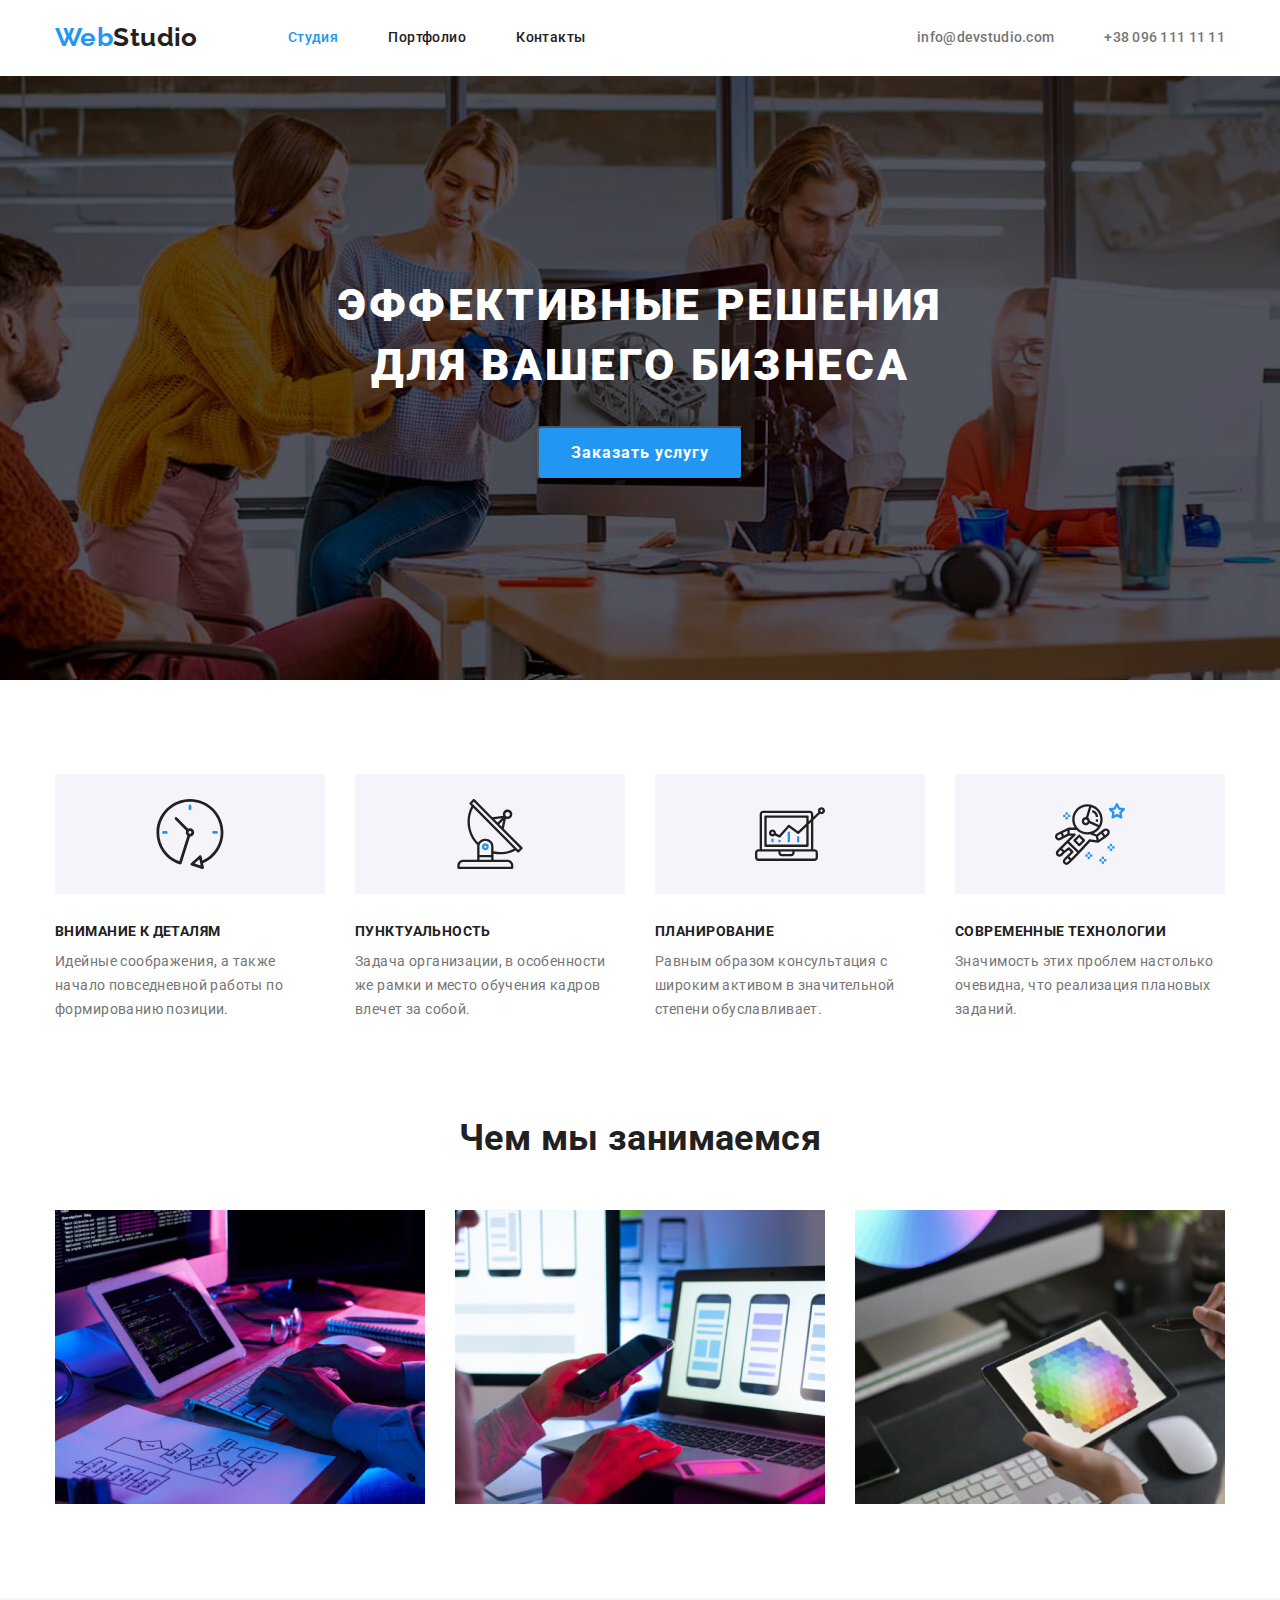
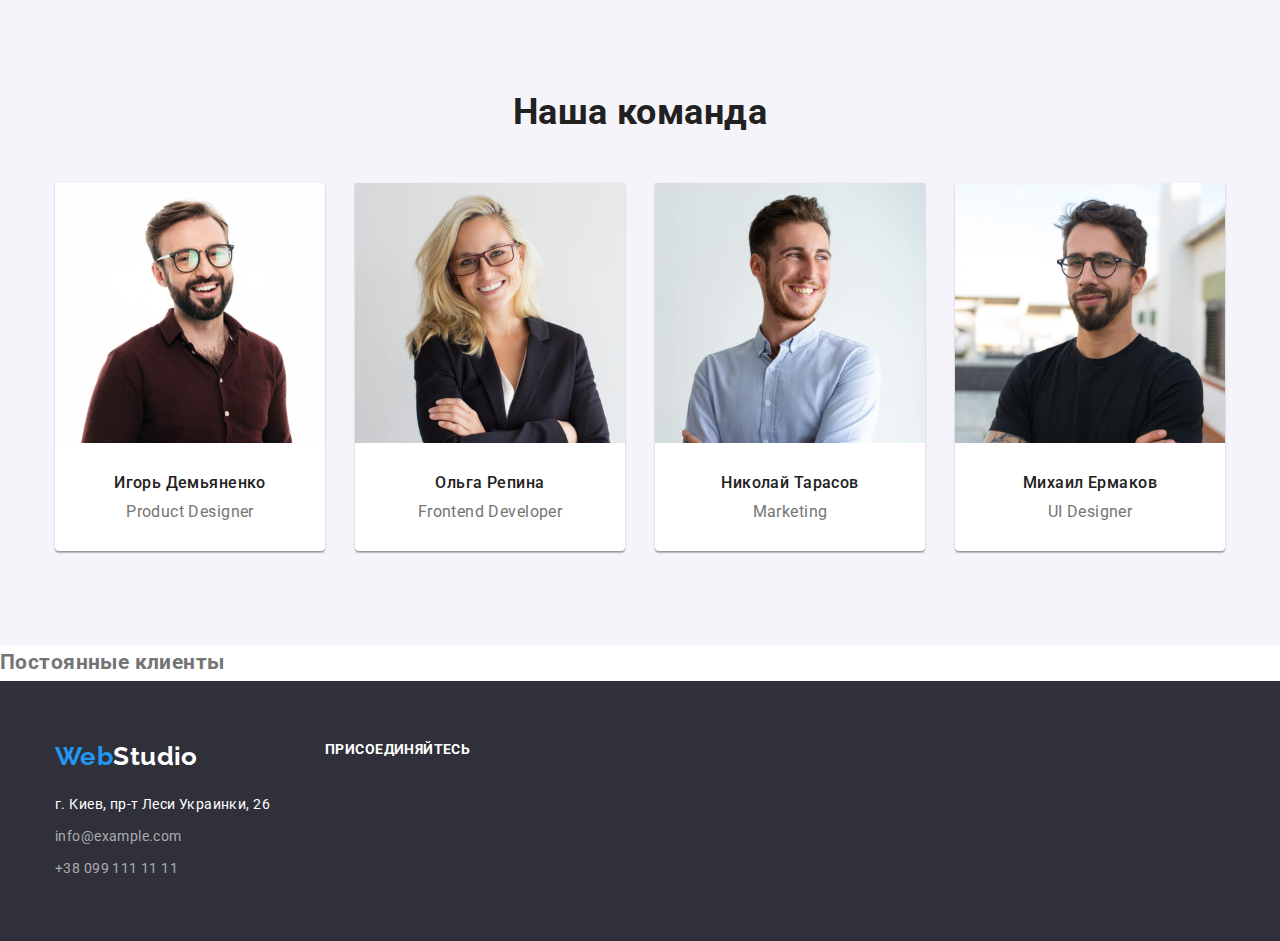
==== index.html @ 46b67f1a "добавил футер, постоянные клиенты" ====
<!DOCTYPE html>
<html lang="ru">
  <head>
    <meta charset="UTF-8" />
    <meta name="viewport" content="width=device-width, initial-scale=1.0" />
    <title>Document</title>
    <link rel="preconnect" href="https://fonts.gstatic.com" />
    <link
      href="https://fonts.googleapis.com/css2?family=Raleway:wght@700&family=Roboto:wght@400;500;700;900&display=swap"
      rel="stylesheet"
    />
    <link
      rel="stylesheet"
      href="https://cdnjs.cloudflare.com/ajax/libs/modern-normalize/1.0.0/modern-normalize.min.css"
    />
    <link rel="stylesheet" href="./CSS/style.css" />
  </head>
  <body>
    <!--Шапка-->
    <header class="page-header">
      <div class="header-container">
        <nav class="nav-header">
          <a href="/" class="logo">Web<span class="logo-color">Studio</span></a>

          <ul class="site-nav">
            <li class="nav-item"><a href="./index.html" class="link current">Студия</a></li>
            <li class="nav-item"><a href="./portfolio.html" class="link">Портфолио</a></li>
            <li class="nav-item"><a href="" class="link">Контакты</a></li>
          </ul>
        </nav>

        <ul class="second-nav">
          <li class="nav-item"><a href="" class="link">info@devstudio.com</a></li>
          <li class="nav-item"><a href="" class="link">+38 096 111 11 11</a></li>
        </ul>
      </div>
    </header>

    <main>
      <!--Герой-->
      <section class="hero-page">
        <div class="container">
          <h1 class="hero-title">
            Эффективные решения<br />
            для вашего бизнеса
          </h1>
          <button type="button" class="hero-btn">Заказать услугу</button>
        </div>
      </section>

      <!--Особенности-->
      <section class="section section-features">
        <div class="container">
          <h2 class="section-title" hidden>Особености</h2>
          <ul class="features-list">
            <li class="features-item bgf-img1">
              <h3 class="section-title features">Внимание к деталям</h3>
              <p class="features-text">
                Идейные соображения, а также начало повседневной работы по формированию позиции.
              </p>
            </li>

            <li class="features-item bgf-img2">
              <h3 class="section-title features">Пунктуальность</h3>
              <p class="features-text">
                Задача организации, в особенности же рамки и место обучения кадров влечет за собой.
              </p>
            </li>

            <li class="features-item bgf-img3">
              <h3 class="section-title features">Планирование</h3>
              <p class="features-text">
                Равным образом консультация с широким активом в значительной степени обуславливает.
              </p>
            </li>

            <li class="features-item bgf-img4">
              <h3 class="section-title features">Современные технологии</h3>
              <p class="features-text">Значимость этих проблем настолько очевидна, что реализация плановых заданий.</p>
            </li>
          </ul>
        </div>
      </section>

      <!--Чем занимаемся-->
      <section class="section section-work">
        <div class="container">
          <h2 class="section-title name-page">Чем мы занимаемся</h2>
          <ul class="work-title">
            <li class="work-item"><img src="./images/Dex.jpg" alt="Декстопные приложения" width="370" /></li>
            <li class="work-item"><img src="./images/phone.jpg" alt="Мобильные Приложения" width="370" /></li>
            <li class="work-item"><img src="./images/dis.jpg" alt="Дизайнерские решения" width="370" /></li>
          </ul>
        </div>
      </section>

      <!--Команда-->
      <section class="section-comand">
        <div class="container">
          <h2 class="section-title name-page">Наша команда</h2>
          <ul class="team-list">
            <li class="team-item">
              <div class="team-img-container">
                <img src="./images/igor.jpg" alt="Игорь Демьяненко" width="270" />
              </div>
              <div class="team-text-container">
                <h3 class="section-title name">Игорь Демьяненко</h3>
                <p class="comand-text">Product Designer</p>
              </div>
            </li>

            <li class="team-item">
              <div class="team-img-container">
                <img src="./images/olga.jpg" alt="Ольга Репина" width="270" />
              </div>
              <div class="team-text-container">
                <h3 class="section-title name">Ольга Репина</h3>
                <p class="comand-text">Frontend Developer</p>
              </div>
            </li>

            <li class="team-item">
              <div class="team-img-container">
                <img src="./images/nikolya.jpg" alt="Николай Тарасов" width="270" />
              </div>
              <div class="team-text-container">
                <h3 class="section-title name">Николай Тарасов</h3>
                <p class="comand-text">Marketing</p>
              </div>
            </li>

            <li class="team-item">
              <div class="team-img-container">
                <img src="./images/mihail.jpg" alt="Михаил Ермаков" width="270" />
              </div>
              <div class="team-text-container">
                <h3 class="section-title name">Михаил Ермаков</h3>
                <p class="comand-text">UI Designer</p>
              </div>
            </li>
          </ul>
        </div>
      </section>

      <!-- Наши Клиенты -->
      <section class="section">
        <div>
          <h2>Постоянные клиенты</h2>
          <ul>
            <li>
              <a href=""></a>
            </li>
            <li>
              <a href=""></a>
            </li>
            <li>
              <a href=""></a>
            </li>
            <li>
              <a href=""></a>
            </li>
            <li>
              <a href=""></a>
            </li>
            <li>
              <a href=""></a>
            </li>
          </ul>
        </div>
      </section>
    </main>

    <!--Подвал-->
    <footer class="footer-page">
      <div class="container">
        <div class="footer-address-container">
          <a href="/" class="logo">Web<span class="logo-color footer">Studio</span></a>

          <address class="footer-content">
            <ul class="footer-list">
              <li class="footer-list-item">
                <a href="https://goo.gl/maps/4PFyWTzTnwLAxrPg8 " rel="“noopener" class="link"
                  >г. Киев, пр-т Леси Украинки, 26</a
                >
              </li>
              <li class="footer-list-item">
                <a href="mailto:info@example.com" class="link rgba">info@example.com</a>
              </li>

              <li class="footer-list-item">
                <a href="tel:+380991111111" class="link rgba">+38 099 111 11 11</a>
              </li>
            </ul>
          </address>
        </div>

        <div class="soshial-link-container">
          <h2 class="section-title soshial-link-title">присоединяйтесь</h2>
          <ul class="soshial-link-list">
            <li class="soshial-link-item">
              <a href="" class="soshial-link"></a>
            </li>
            <li class="soshial-link-item">
              <a href="" class="soshial-link"></a>
            </li>
            <li class="soshial-link-item">
              <a href="" class="soshial-link"></a>
            </li>
            <li class="soshial-link-item">
              <a href="" class="soshial-link"></a>
            </li>
          </ul>
        </div>
      </div>
    </footer>
  </body>
</html>
---- CSS/style.css ----
:root {
  --text-color: #757575;
  --text-black-color: #212121;
  --text-wite-color: #ffffff;
  --text-accent: #2196f3;
  --text-background-color: #e5e5e5;
  --background-second-color: #f5f4fa;
  --footer-bg-color: #2f303a;
  --border-: 1px solid #eeeeee;
}

img {
  display: block;
  max-width: 100%;
  height: auto;
}

* {
  margin: 0;
  padding: 0;
}

body {
  background: var(--text-wite-color);
  color: var(--text-color);

  font-family: Roboto, sans-serif;
  letter-spacing: 0.03em;
  font-size: 14px;
  line-height: 1.71;
}

h1,
h2,
h3,
h4 {
  font-family: Roboto, sans-serif;
}

ul {
  list-style: none;
  margin: 0px;
  padding: 0px;
}

/* =================Header================= */

.page-header {
  display: flex;
  justify-content: center;
  align-items: center;

  background-color: var(--text-wite-color);
}

/* =================END Header================= */

/* ===================logo================ */

.logo {
  color: var(--text-accent);
  font-family: Raleway;
  font-weight: 700;
  font-size: 26px;
  line-height: 1.2;
  text-decoration: none;
}

.logo-color {
  color: var(--text-black-color);
}

/* ===================END logo================ */

.header-container {
  display: flex;
  align-items: center;
  padding-right: 15px;
  padding-left: 15px;
}

.header-container {
  display: flex;
  align-items: center;
  justify-content: space-between;
  width: 1200px;
}

/* =====================NAVIGATION=============== */

.nav-header {
  display: flex;
  justify-content: space-between;
  align-items: center;
  margin-right: auto;
}

.site-nav {
  display: flex;
  margin-left: 90px;
}

.site-nav .link:focus,
.site-nav .link:hover {
  color: var(--text-accent);
}

.site-nav .nav-item:not(:last-child) {
  margin-right: 50px;
}

.site-nav .link {
  display: block;
  padding-top: 30px;
  padding-bottom: 30px;

  color: var(--text-black-color);
  font-weight: 500;
  font-size: 14px;
  line-height: 1.14;
  text-decoration: none;
}
.site-nav .link.current {
  color: var(--text-accent);
}

/* =====================END NAVIGATION=============== */

/* =====================Second NAVIGATION=============== */

.second-nav {
  display: flex;
}

.second-nav .nav-item:not(:last-child) {
  margin-right: 50px;
}

.second-nav .link {
  color: var(--text-color);

  font-weight: 500;
  font-size: 14px;
  line-height: 1.4;
  letter-spacing: 0.02em;
  text-decoration: none;
}

.second-nav .link:focus,
.second-nav .link:hover {
  color: var(--text-accent);
}

/* =====================END Second NAVIGATION=============== */

/* =================END Header================= */

/* =================HERO================  */

.hero-page .hero-title {
  color: var(--text-wite-color);
  font-weight: 900;
  font-size: 44px;
  line-height: 1.36;
  text-align: center;
  letter-spacing: 0.06em;
  text-transform: uppercase;
}

.hero-page .hero-btn {
  color: var(--text-wite-color);
  font-weight: 700;
  font-size: 16px;
  line-height: 1.87;
  display: flex;
  align-items: center;
  text-align: center;
  letter-spacing: 0.06em;
  background-color: var(--text-accent);
}

.hero-page .hero-btn:focus,
.hero-page .hero-btn:hover {
  color: var(--text-black-color);
  background-color: var(--background-second-color);
}

.hero-page {
  background-color: #c4c4c4;
  margin: 0 auto;
  padding-top: 200px;
  padding-bottom: 200px;
  text-align: center;
  max-width: 1600px;

  background-image: linear-gradient(rgba(0, 0, 0, 0.4), rgba(0, 0, 0, 0.4)), url(../images/hero/hero.jpg);
  background-position: center;
  background-repeat: no-repeat;
  background-size: cover;
}

.hero-page .hero-btn {
  color: var(--text-wite-color);
  background-color: var(--text-accent);
  font-weight: 700;
  font-size: 16px;
  line-height: 1.9;
  align-items: center;
  text-align: center;
  letter-spacing: 0.06em;
}

.hero-btn {
  text-align: center;
  margin-left: auto;
  margin-right: auto;
  margin-top: 30px;
  padding: 10px 0;
  padding-left: 32px;
  padding-right: 32px;
  border-radius: 4px;
  box-shadow: 0px 4px 4px rgba(0, 0, 0, 0.15);
}

/* =================END HERO================  */

.section .section-title,
.section-comand .section-title {
  color: var(--text-black-color);
  font-weight: 700;
  font-size: 36px;
  line-height: 1.16;
}

.section .filter {
  background-color: var(--background-second-color);
  font-family: inherit;
}

.section .filter:focus,
.section .filter:hover {
  color: var(--text-accent);
}

.section .filter-text {
  color: var(--text-color);
}

.section .section-title.name-page {
  font-weight: 700;
  font-size: 36px;
  line-height: 1.16;
  text-align: center;
}

.section .section-title.features {
  font-weight: 700;
  font-size: 14px;
  line-height: 1.14;
  text-transform: uppercase;
}

/* =====================FEARURES================ */

.features-item {
  margin-left: 30px;
}

.section-features {
  padding-top: 94px;
  padding-bottom: 48px;
}

.features-list {
  display: flex;
  flex-wrap: wrap;
  margin-left: -30px;
}

.features-item {
  flex-basis: calc((100% - 30px * 4) / 4);
}

.features-text {
  margin-top: 10px;
}

.features-item:before {
  content: '';
  display: block;
  margin-bottom: 30px;
  background-repeat: no-repeat;
  background-position: center;
  background-color: var(--background-second-color);
  width: 270px;
  height: 120px;
}

.bgf-img1::before {
  background-image: url(../images/features/bg1.svg);
}

.bgf-img2::before {
  background-image: url(../images/features/bg2.svg);
}

.bgf-img3::before {
  background-image: url(../images/features/bg3.svg);
}

.bgf-img4::before {
  background-image: url(../images/features/bg4.svg);
}

/* =====================FEARURES================ */

/* ================ЧЕМ ЗАНИМАЕМСЯ============== */

.section-work .section-title.name-page {
  margin-bottom: 50px;
}

.section-work {
  padding-top: 48px;
  padding-bottom: 94px;
}

.work-title {
  display: flex;
  flex-wrap: wrap;
  margin-left: -30px;
  justify-content: center;
  align-items: center;
}

.work-title > .work-item {
  flex-basis: calc((100% - 30px * 3) / 3);
  margin-left: 30px;
}

/* ================ КОНЕЦ ЧЕМ ЗАНИМАЕМСЯ============== */

/* ======================TEAM=================== */

.section-comand .section-title.name-page {
  font-weight: 700;
  font-size: 36px;
  line-height: 1.16;
  text-align: center;
  margin-bottom: 50px;
}

.section-comand {
  background-color: var(--background-second-color);
  padding-top: 94px;
  padding-bottom: 94px;
}

.team-list {
  display: flex;
  flex-wrap: wrap;
  margin-left: -30px;
  border-radius: 0px 0px 4px 4px;
}

.team-list > .team-item {
  flex-basis: calc((100% - 30px * 4) / 4);
}

.team-item {
  border-radius: 0px 0px 4px 4px;
  background-color: var(--text-wite-color);
  margin-left: 30px;
  box-shadow: 0px 1px 3px rgba(0, 0, 0, 0.12), 0px 1px 1px rgba(0, 0, 0, 0.14), 0px 2px 1px rgba(0, 0, 0, 0.2);
}

.section-comand .section-title.name {
  font-weight: 500;
  font-size: 16px;
  line-height: 1.19;
  text-align: center;
}

.section-comand .comand-text {
  font-weight: 400;
  font-size: 16px;
  line-height: 1.19;
  text-align: center;
  margin-top: 10px;
}

.team-text-container {
  padding: 30px;
}

/* ======================END TEAM=================== */

/* ===================FOOTER========================== */

.footer-page {
  background-color: var(--footer-bg-color);
  text-decoration: none;
  display: flex;
  justify-content: center;
  align-items: center;
}

.footer-page > .container {
  display: flex;
}

.footer-page .link {
  color: var(--text-wite-color);
  text-decoration: none;
}

.footer-page .link.rgba {
  color: rgba(255, 255, 255, 0.6);
  text-decoration: none;
}

.logo-color.footer {
  color: var(--text-wite-color);
}

.footer-page .link:focus,
.footer-page .link:hover {
  color: var(--text-accent);
}

.footer-content {
  margin-top: 20px;

  font-style: normal;
}

.footer-address-container {
  width: 270px;
  padding: 60px 0;
  align-items: center;
  /* justify-content: space-between; */
}

.footer-list-item {
  margin-top: 8px;
}

.soshial-link-container {
  width: 270px;
  padding: 60px 0;
  align-items: center;
}

.soshial-link-title {
  font-weight: 700;
  font-size: 14px;
  line-height: 1.142;
  letter-spacing: 0.03em;
  text-transform: uppercase;
  color: var(--text-wite-color);
}

/* =================== END FOOTER ========================== */

/* ==================== Portfolio ==================== */

.container {
  width: 1200px;
  margin-left: auto;
  margin-right: auto;
  padding-left: 15px;
  padding-right: 15px;
}

/* ==================== Portfolio ==================== */

/* ================ filter ================ */

.portfolio-main-container {
  background-color: var(--text-wite-color);
}

.filter-container {
  align-items: center;
  justify-content: center;
  display: flex;
  margin-bottom: 50px;
}

.filter-list:not(:last-child) {
  margin-right: 8px;
}

.filter-list .filter {
  border: 2px solid #f5f4fa;
  padding: 6px 22px;
  border-radius: 4px;
  text-align: center;
  background-color: var(--background-second-color);

  font-weight: 500;
  font-size: 16px;
  line-height: 1.8;
}

.section .filter {
  font-weight: 500;
  font-size: 16px;
  line-height: 1.62;

  background: #f5f4fa;
  border-radius: 4px;
}

.section .filter:focus,
.section .filter:hover {
  background: var(--text-accent);
  color: var(--text-wite-color);
  border-radius: 4px;
  box-shadow: 0px 3px 1px rgba(0, 0, 0, 0.1), 0px 1px 2px rgba(0, 0, 0, 0.08), 0px 2px 2px rgba(0, 0, 0, 0.12);
}

/* ================ END filter ================ */

/*  ==================== Список фильтра ================= */

.flex-container {
  display: flex;
  flex-wrap: wrap;
  margin-left: -30px;
  margin-top: -30px;
}

.portfolio-box {
  margin-left: 30px;
  margin-top: 30px;
  flex-basis: calc((100% - 30px * 3) / 3);
  border: var(--border-);
  box-sizing: border-box;
}

.portfolio-box:focus,
.portfolio-box:hover {
  box-shadow: 0px 1px 1px rgba(0, 0, 0, 0.12), 0px 4px 4px rgba(0, 0, 0, 0.06), 1px 4px 6px rgba(0, 0, 0, 0.16);
}

.section .section-title.filter-page {
  font-size: 18px;
  line-height: 1.83;
  letter-spacing: 0.06em;
}

.section .filter-text {
  margin-top: 4px;

  font-weight: 400;
  font-size: 16px;
  line-height: 1.87;
}

.section .filter-link:focus,
.section .filter-link:hover {
  color: var(--text-accent);
}

.section .filter-link {
  text-decoration: none;
}

.filter-contant-container {
  padding: 24px 20px;
}

.portfolio-section {
  padding: 94px 0;
}
/* ====================END Portfolio==================== */
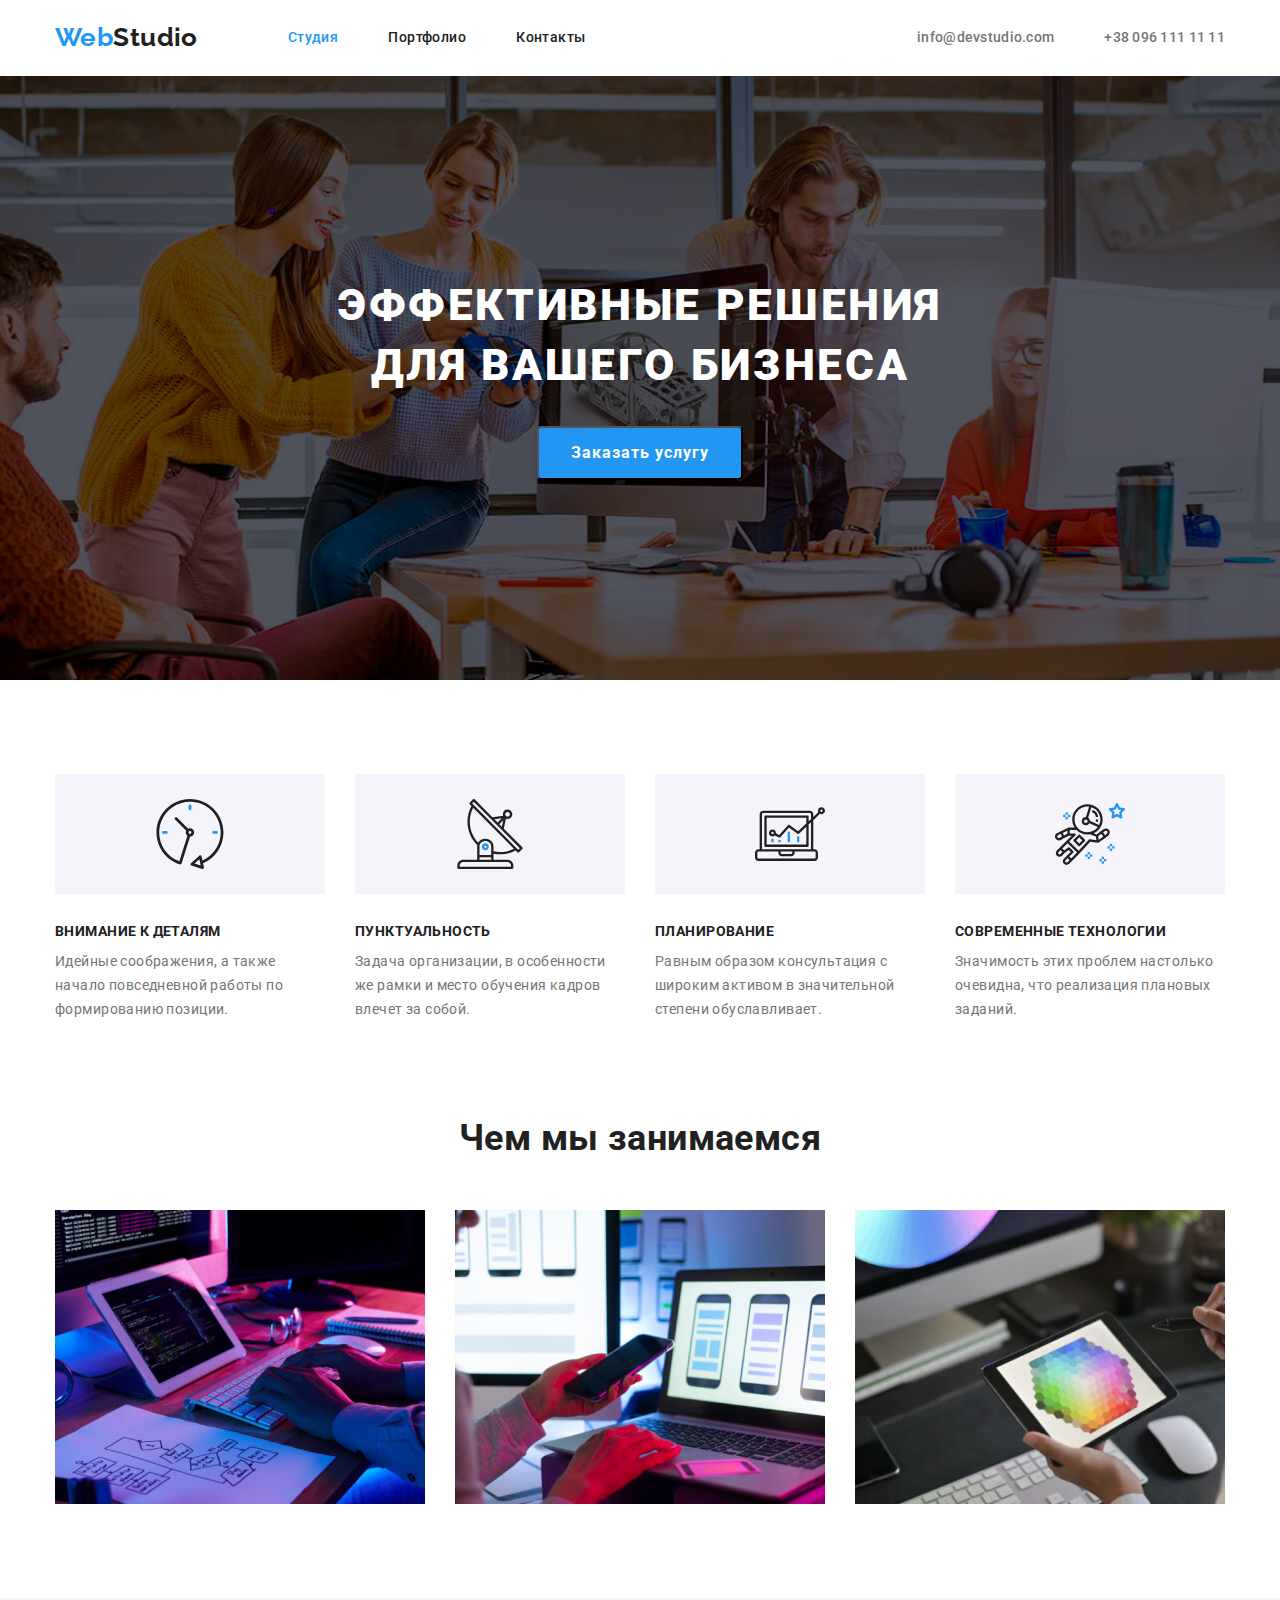
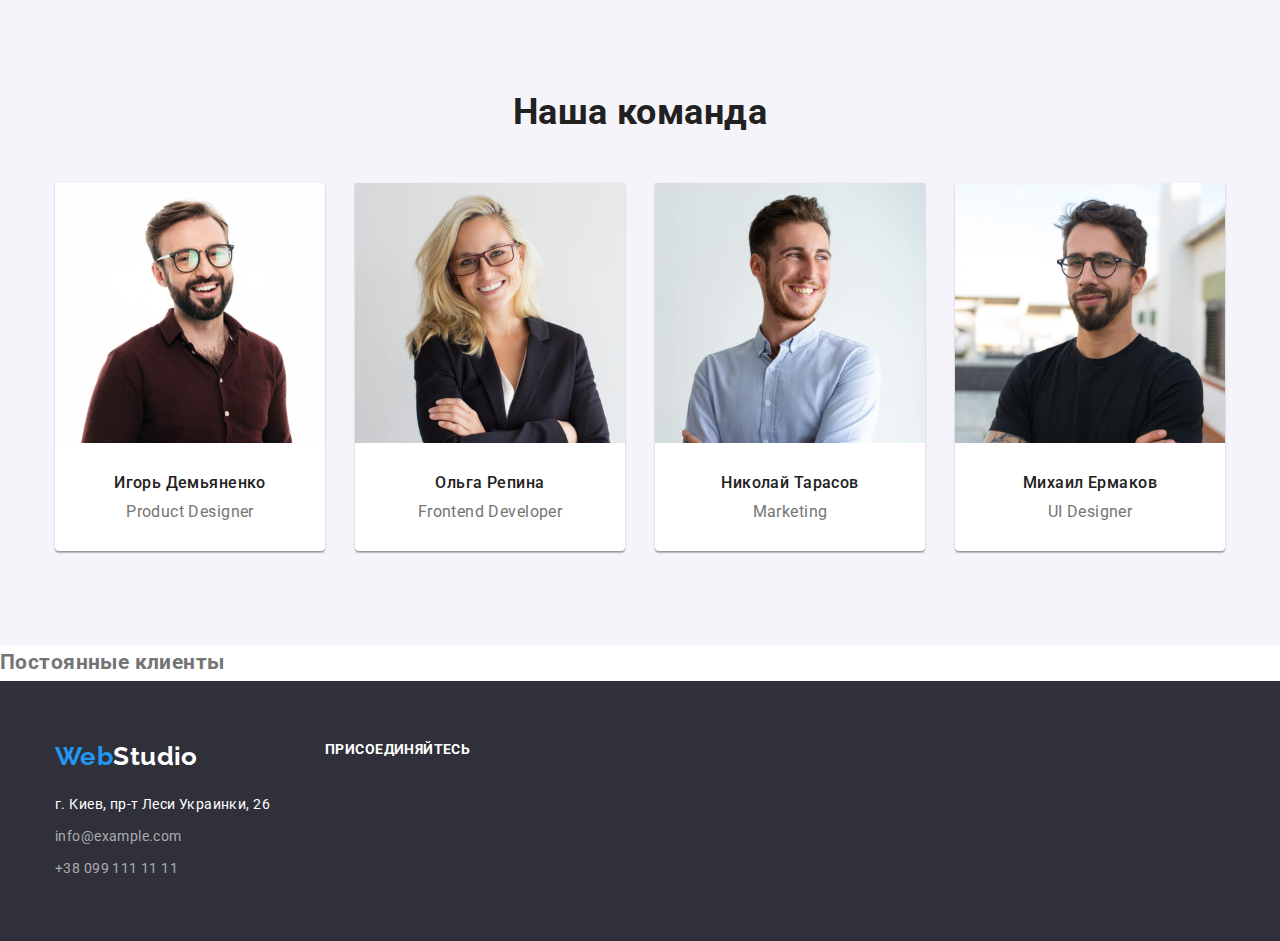
==== commit 96d38d75: "исправления" ====
--- a/index.html
+++ b/index.html
@@ -18,7 +18,7 @@
   <body>
     <!--Шапка-->
     <header class="page-header">
-      <div class="header-container">
+      <div class="header-container container">
         <nav class="nav-header">
           <a href="/" class="logo">Web<span class="logo-color">Studio</span></a>
 
--- a/CSS/style.css
+++ b/CSS/style.css
@@ -75,15 +75,7 @@
 .header-container {
   display: flex;
   align-items: center;
-  padding-right: 15px;
-  padding-left: 15px;
-}
-
-.header-container {
-  display: flex;
-  align-items: center;
   justify-content: space-between;
-  width: 1200px;
 }
 
 /* =====================NAVIGATION=============== */
@@ -193,7 +185,7 @@
   text-align: center;
   max-width: 1600px;
 
-  background-image: linear-gradient(rgba(0, 0, 0, 0.4), rgba(0, 0, 0, 0.4)), url(../images/hero/hero.jpg);
+  background-image: linear-gradient(rgba(0, 0, 0, 0.4), rgba(0, 0, 0, 0.4)), url(../images/hero/Img-png.png);
   background-position: center;
   background-repeat: no-repeat;
   background-size: cover;
@@ -292,7 +284,7 @@
   background-repeat: no-repeat;
   background-position: center;
   background-color: var(--background-second-color);
-  width: 270px;
+  /* width: 270px; */
   height: 120px;
 }
 
@@ -565,6 +557,7 @@
 
 .section .filter-link {
   text-decoration: none;
+  display: block;
 }
 
 .filter-contant-container {
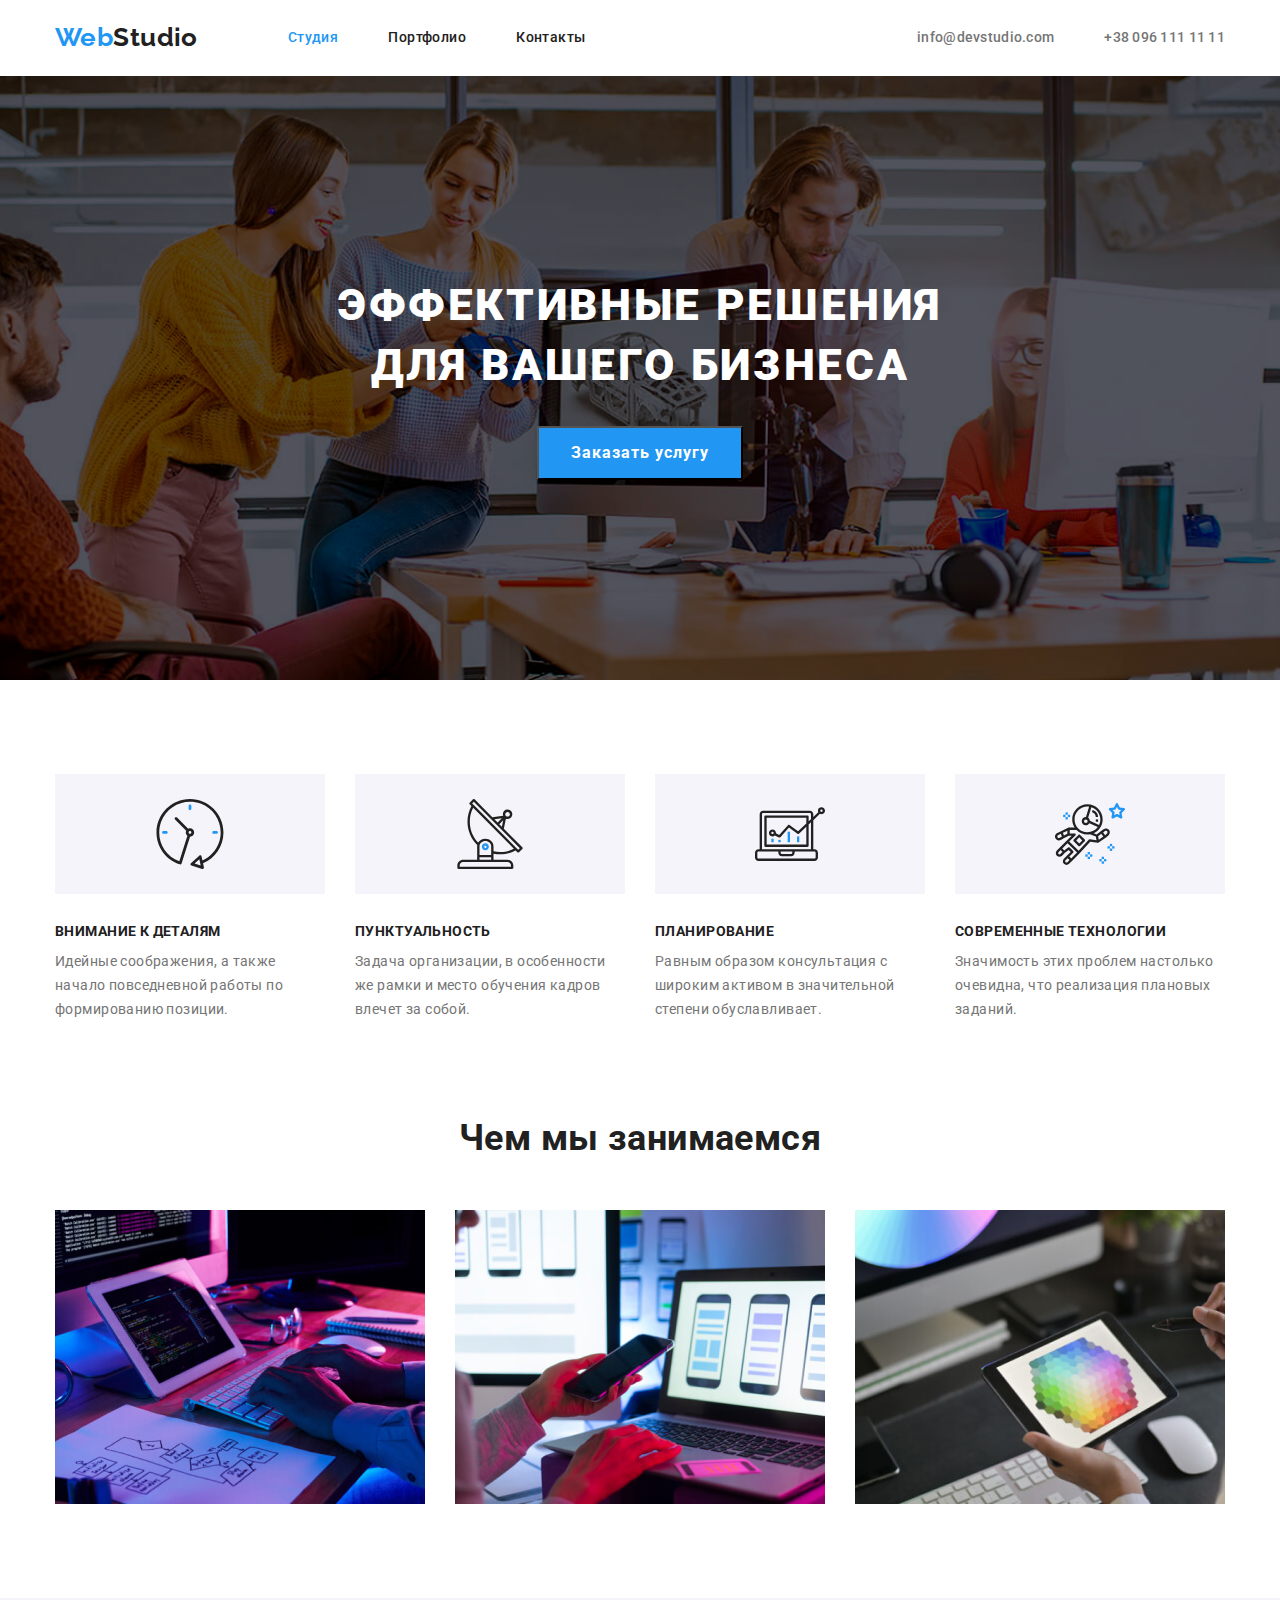
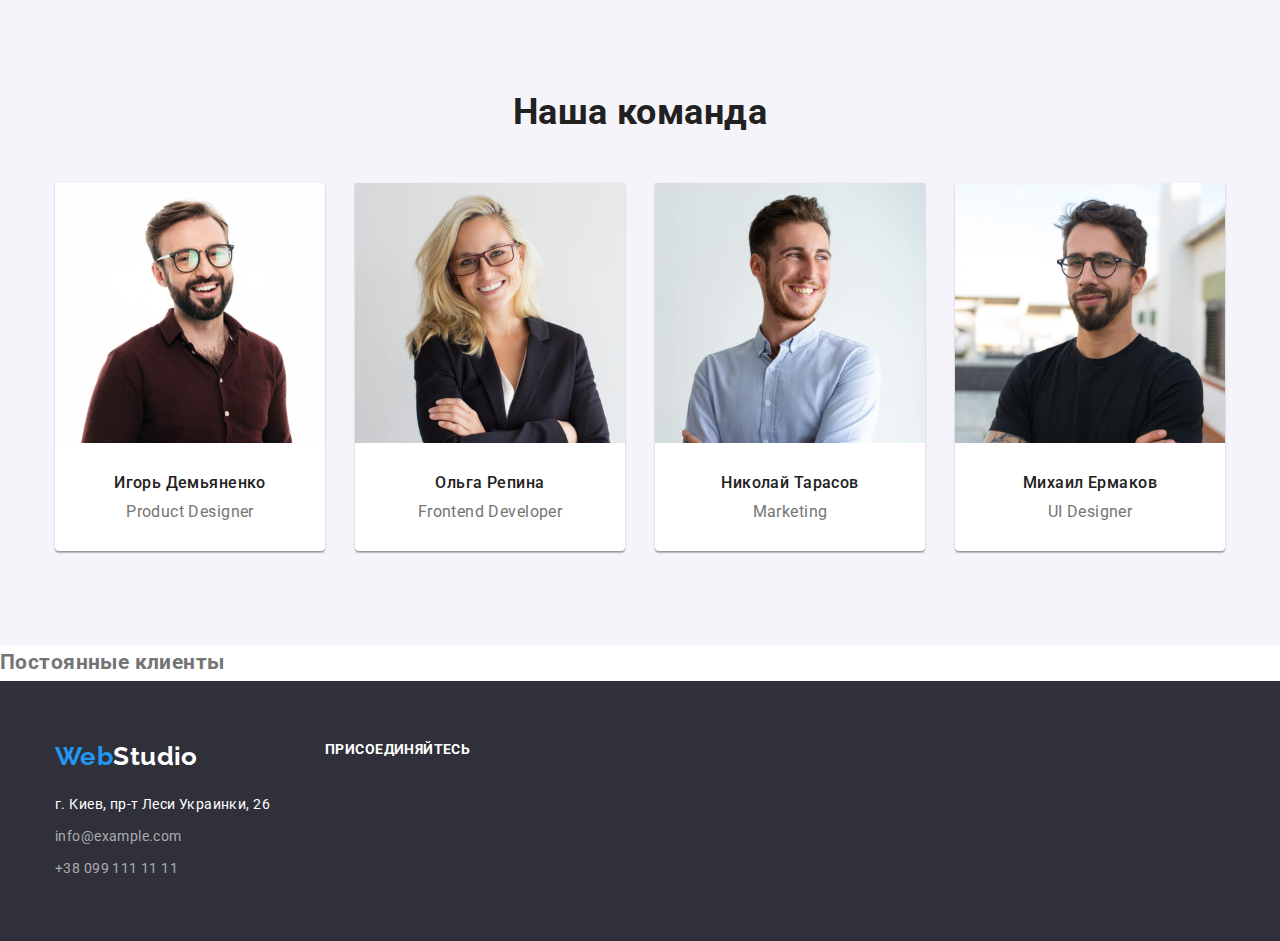
==== commit ed85da64: "пробую спрайт" ====
--- a/index.html
+++ b/index.html
@@ -106,6 +106,20 @@
               <div class="team-text-container">
                 <h3 class="section-title name">Игорь Демьяненко</h3>
                 <p class="comand-text">Product Designer</p>
+                <ul>
+                  <li>
+                    <a href="#"> </a>
+                  </li>
+                  <li>
+                    <a href="#"> </a>
+                  </li>
+                  <li>
+                    <a href="#"> </a>
+                  </li>
+                  <li>
+                    <a href="#"> </a>
+                  </li>
+                </ul>
               </div>
             </li>
 
--- a/CSS/style.css
+++ b/CSS/style.css
@@ -210,7 +210,6 @@
   padding: 10px 0;
   padding-left: 32px;
   padding-right: 32px;
-  border-radius: 4px;
   box-shadow: 0px 4px 4px rgba(0, 0, 0, 0.15);
 }
 
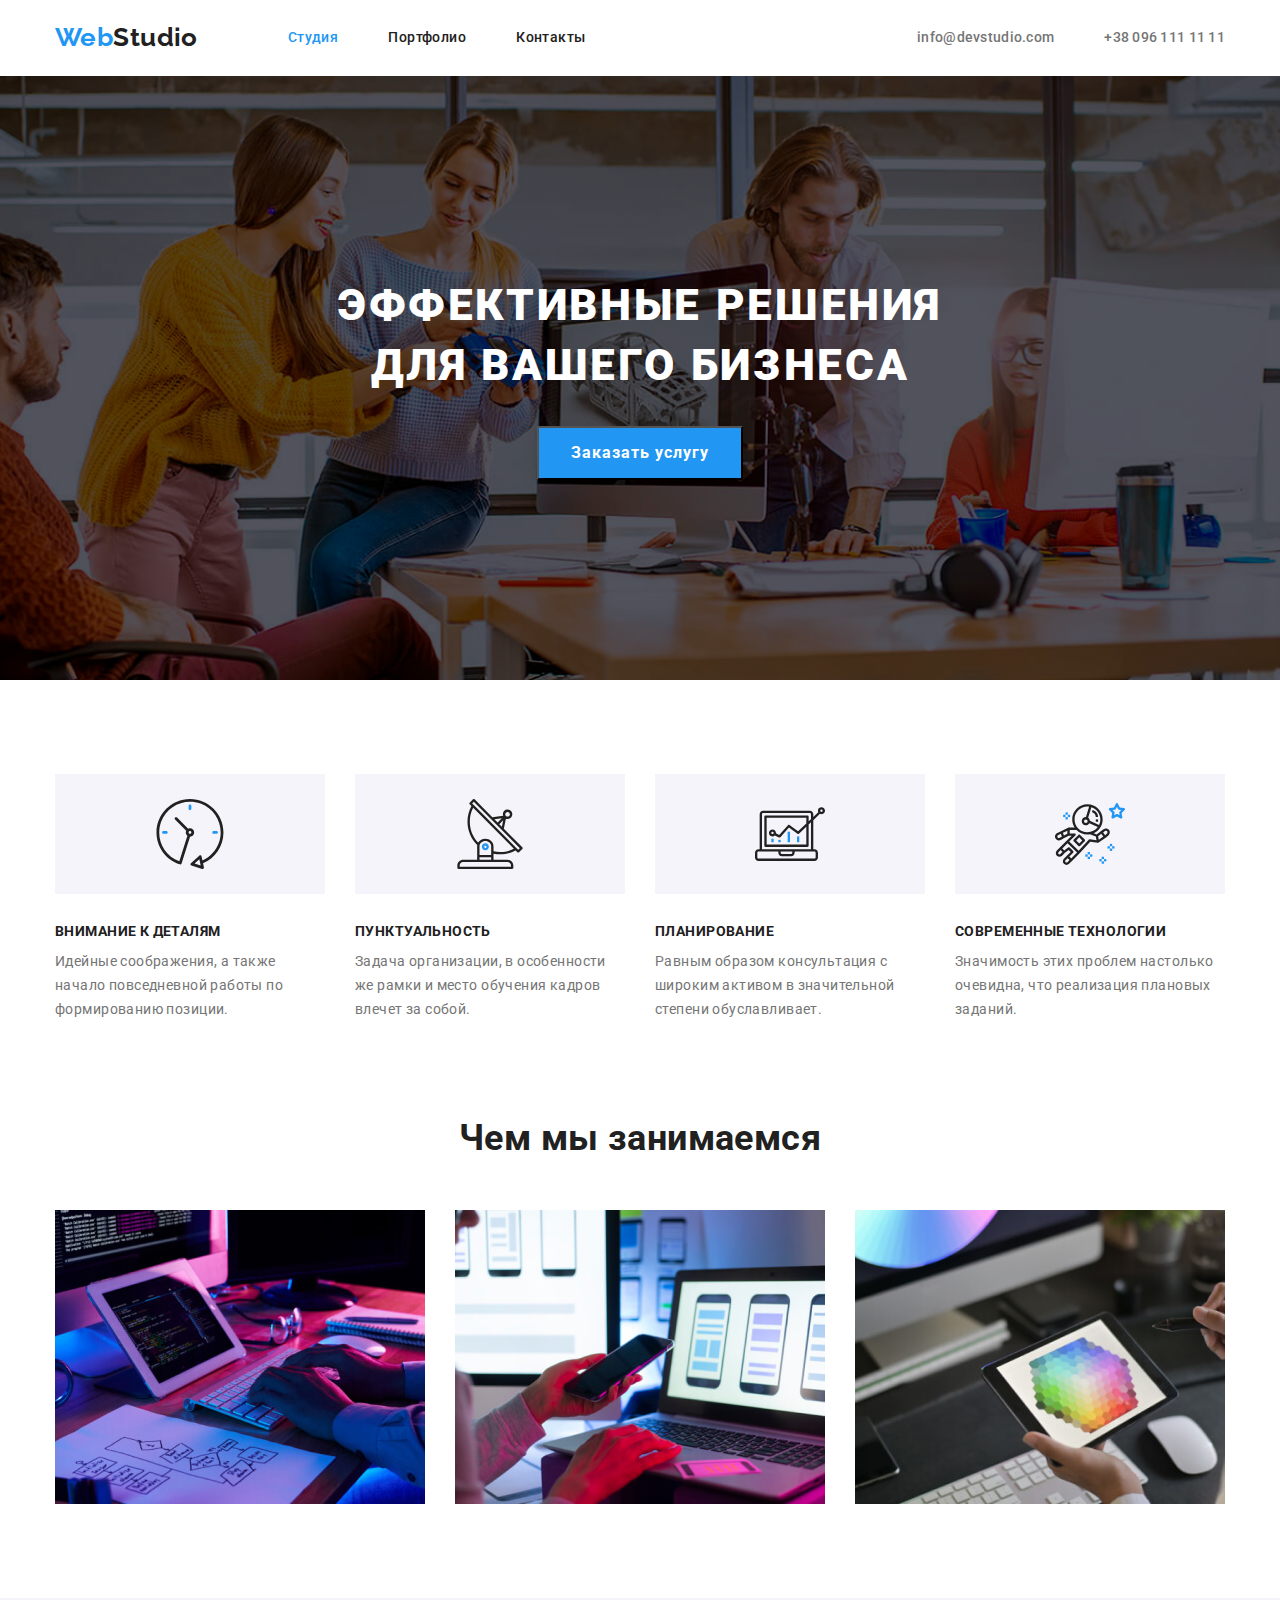
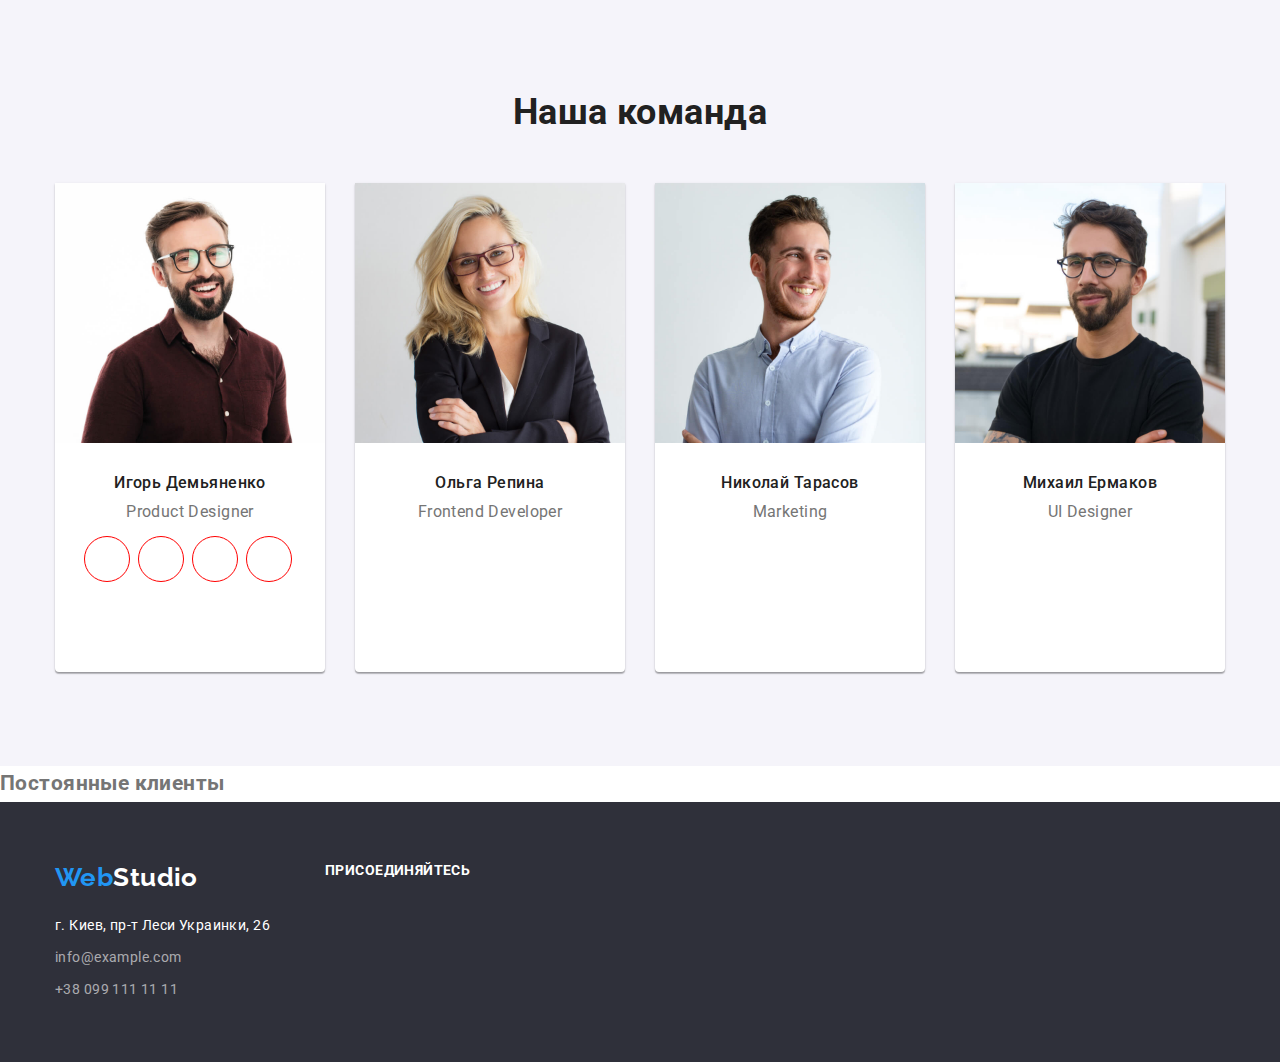
==== commit 130e2558: "починилось но я х=захотел спать" ====
--- a/index.html
+++ b/index.html
@@ -106,18 +106,34 @@
               <div class="team-text-container">
                 <h3 class="section-title name">Игорь Демьяненко</h3>
                 <p class="comand-text">Product Designer</p>
-                <ul>
-                  <li>
-                    <a href="#"> </a>
-                  </li>
-                  <li>
-                    <a href="#"> </a>
-                  </li>
-                  <li>
-                    <a href="#"> </a>
-                  </li>
-                  <li>
-                    <a href="#"> </a>
+                <ul class="network-list">
+                  <li class="network-item">
+                    <a href="" class="network-link">
+                      <svg class="network-icon">
+                        <use class="icon" href="./images/sprite#instagram"></use>
+                      </svg>
+                    </a>
+                  </li>
+                  <li class="network-item">
+                    <a href="" class="network-link">
+                      <svg class="network-icon">
+                        <use class="icon" href="./images/sprite#twitter"></use>
+                      </svg>
+                    </a>
+                  </li>
+                  <li class="network-item">
+                    <a href="" class="network-link">
+                      <svg class="network-icon">
+                        <use class="icon" href="./images/sprite#facebook2"></use>
+                      </svg>
+                    </a>
+                  </li>
+                  <li class="network-item">
+                    <a href="" class="network-link">
+                      <svg class="network-icon">
+                        <use class="icon" href="./images/sprite#linkedin"></use>
+                      </svg>
+                    </a>
                   </li>
                 </ul>
               </div>
--- a/CSS/style.css
+++ b/CSS/style.css
@@ -384,6 +384,35 @@
   padding: 30px;
 }
 
+.network-list {
+  display: inline-flex;
+  margin-top: 16px;
+}
+
+.network-item {
+  display: flex;
+}
+
+.network-item:not(:last-child) {
+  margin-right: 10px;
+}
+
+.network-link {
+  outline: 1px solid red;
+  width: 44px;
+  height: 44px;
+  display: inline-flex;
+  justify-content: center;
+  align-items: center;
+  border-radius: 50%;
+}
+
+.icon {
+  width: 20px;
+  height: 20px;
+  fill: #2196f3;
+}
+
 /* ======================END TEAM=================== */
 
 /* ===================FOOTER========================== */
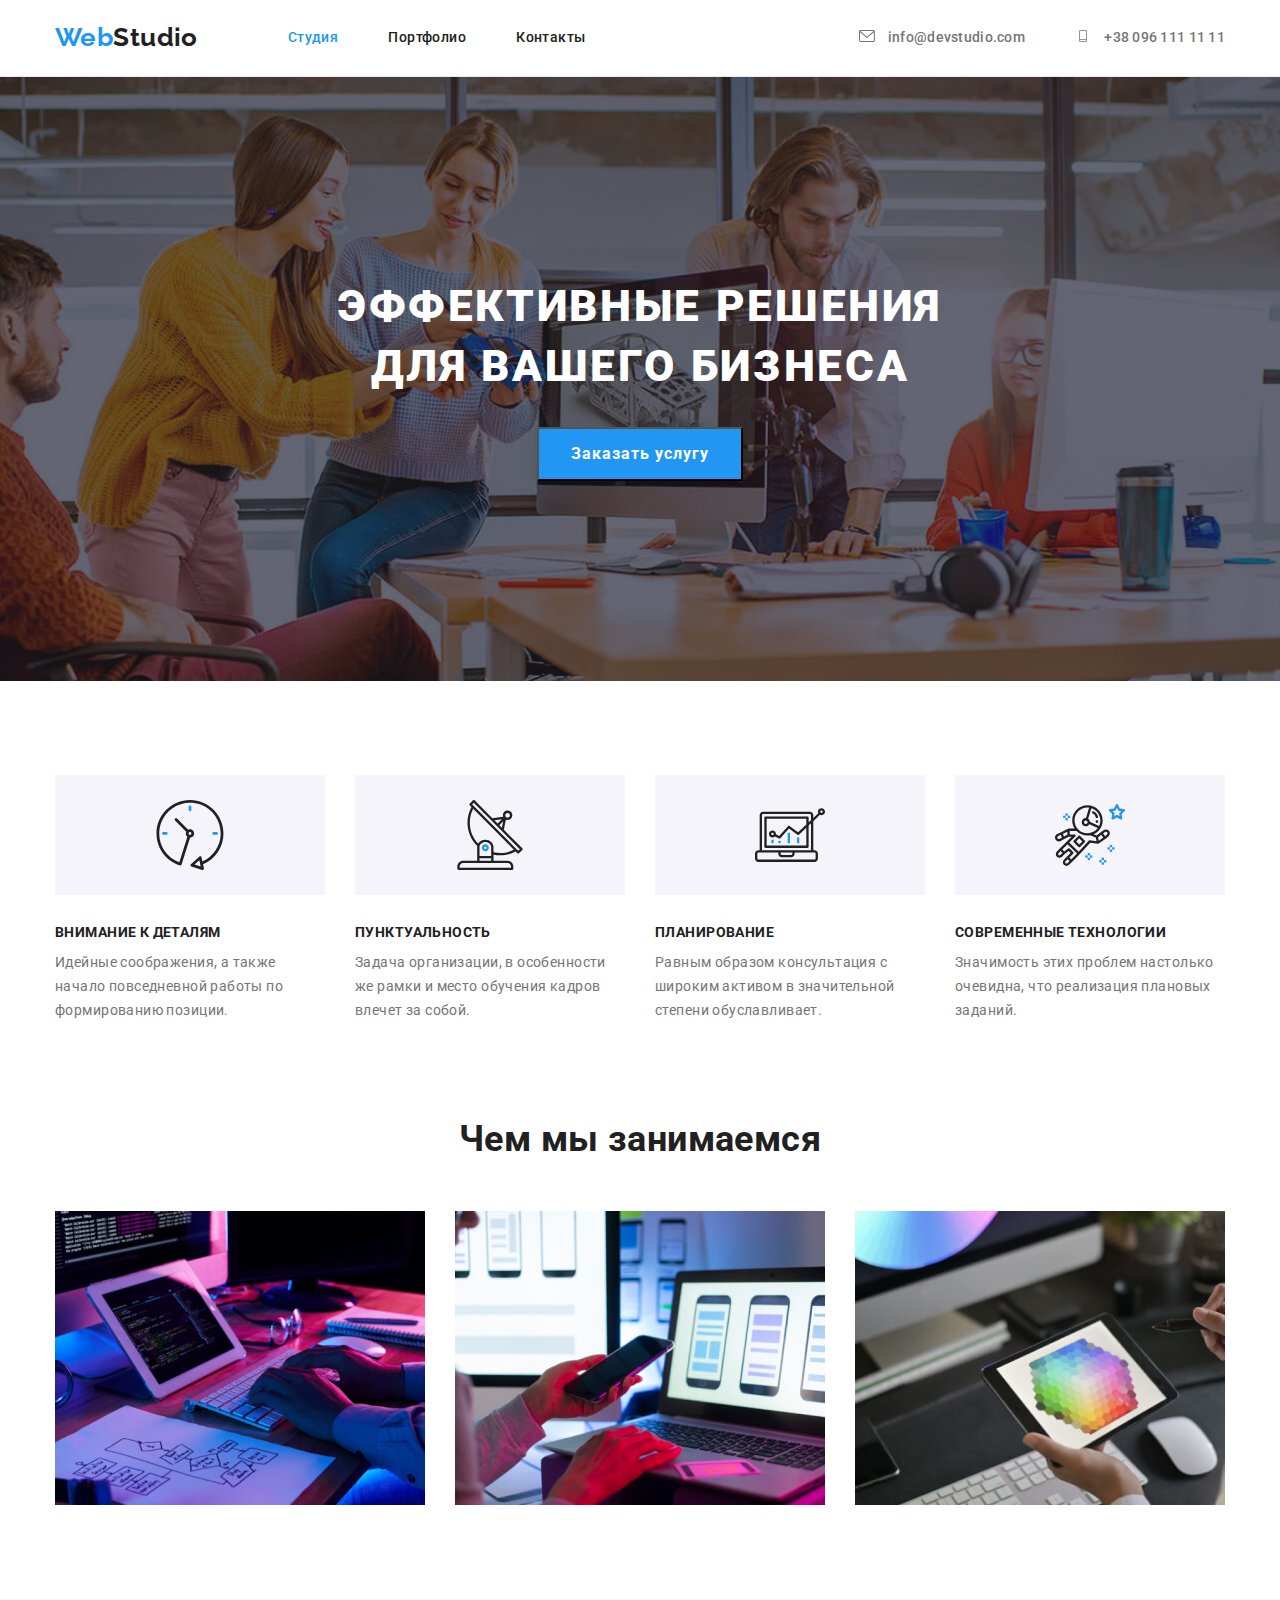
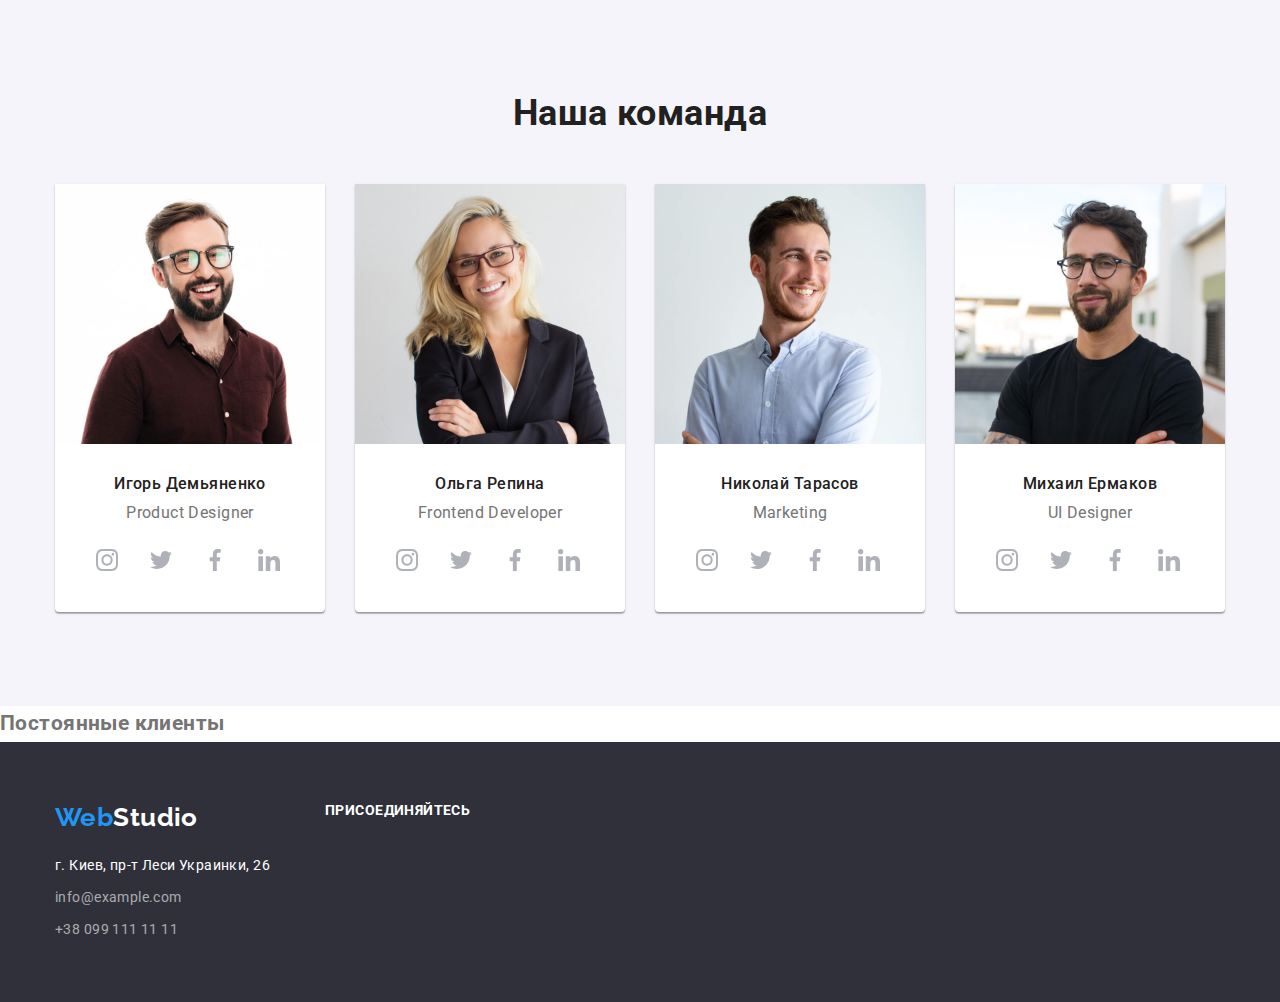
==== commit 8cd5a21b: "добавил иконки команды и хедера" ====
--- a/index.html
+++ b/index.html
@@ -30,8 +30,22 @@
         </nav>
 
         <ul class="second-nav">
-          <li class="nav-item"><a href="" class="link">info@devstudio.com</a></li>
-          <li class="nav-item"><a href="" class="link">+38 096 111 11 11</a></li>
+          <li class="nav-item">
+            <a href="" class="link">
+              <svg class="second-nav-mail">
+                <use class="second-nav-icon" href="./images/sprite.svg#mail"></use>
+              </svg>
+              info@devstudio.com
+            </a>
+          </li>
+          <li class="nav-item">
+            <a href="" class="link">
+              <svg class="second-nav-mail">
+                <use class="second-nav-icon" href="./images/sprite.svg#smartphone"></use>
+              </svg>
+              +38 096 111 11 11
+            </a>
+          </li>
         </ul>
       </div>
     </header>
@@ -110,28 +124,28 @@
                   <li class="network-item">
                     <a href="" class="network-link">
                       <svg class="network-icon">
-                        <use class="icon" href="./images/sprite#instagram"></use>
-                      </svg>
-                    </a>
-                  </li>
-                  <li class="network-item">
-                    <a href="" class="network-link">
-                      <svg class="network-icon">
-                        <use class="icon" href="./images/sprite#twitter"></use>
-                      </svg>
-                    </a>
-                  </li>
-                  <li class="network-item">
-                    <a href="" class="network-link">
-                      <svg class="network-icon">
-                        <use class="icon" href="./images/sprite#facebook2"></use>
-                      </svg>
-                    </a>
-                  </li>
-                  <li class="network-item">
-                    <a href="" class="network-link">
-                      <svg class="network-icon">
-                        <use class="icon" href="./images/sprite#linkedin"></use>
+                        <use class="icon" href="./images/sprite.svg#instagram"></use>
+                      </svg>
+                    </a>
+                  </li>
+                  <li class="network-item">
+                    <a href="" class="network-link">
+                      <svg class="network-icon">
+                        <use class="icon" href="./images/sprite.svg#twitter"></use>
+                      </svg>
+                    </a>
+                  </li>
+                  <li class="network-item">
+                    <a href="" class="network-link">
+                      <svg class="network-icon">
+                        <use class="icon" href="./images/sprite.svg#facebook"></use>
+                      </svg>
+                    </a>
+                  </li>
+                  <li class="network-item">
+                    <a href="" class="network-link">
+                      <svg class="network-icon">
+                        <use class="icon" href="./images/sprite.svg#linkedin"></use>
                       </svg>
                     </a>
                   </li>
@@ -146,6 +160,36 @@
               <div class="team-text-container">
                 <h3 class="section-title name">Ольга Репина</h3>
                 <p class="comand-text">Frontend Developer</p>
+                <ul class="network-list">
+                  <li class="network-item">
+                    <a href="" class="network-link">
+                      <svg class="network-icon">
+                        <use class="icon" href="./images/sprite.svg#instagram"></use>
+                      </svg>
+                    </a>
+                  </li>
+                  <li class="network-item">
+                    <a href="" class="network-link">
+                      <svg class="network-icon">
+                        <use class="icon" href="./images/sprite.svg#twitter"></use>
+                      </svg>
+                    </a>
+                  </li>
+                  <li class="network-item">
+                    <a href="" class="network-link">
+                      <svg class="network-icon">
+                        <use class="icon" href="./images/sprite.svg#facebook"></use>
+                      </svg>
+                    </a>
+                  </li>
+                  <li class="network-item">
+                    <a href="" class="network-link">
+                      <svg class="network-icon">
+                        <use class="icon" href="./images/sprite.svg#linkedin"></use>
+                      </svg>
+                    </a>
+                  </li>
+                </ul>
               </div>
             </li>
 
@@ -156,6 +200,36 @@
               <div class="team-text-container">
                 <h3 class="section-title name">Николай Тарасов</h3>
                 <p class="comand-text">Marketing</p>
+                <ul class="network-list">
+                  <li class="network-item">
+                    <a href="" class="network-link">
+                      <svg class="network-icon">
+                        <use class="icon" href="./images/sprite.svg#instagram"></use>
+                      </svg>
+                    </a>
+                  </li>
+                  <li class="network-item">
+                    <a href="" class="network-link">
+                      <svg class="network-icon">
+                        <use class="icon" href="./images/sprite.svg#twitter"></use>
+                      </svg>
+                    </a>
+                  </li>
+                  <li class="network-item">
+                    <a href="" class="network-link">
+                      <svg class="network-icon">
+                        <use class="icon" href="./images/sprite.svg#facebook"></use>
+                      </svg>
+                    </a>
+                  </li>
+                  <li class="network-item">
+                    <a href="" class="network-link">
+                      <svg class="network-icon">
+                        <use class="icon" href="./images/sprite.svg#linkedin"></use>
+                      </svg>
+                    </a>
+                  </li>
+                </ul>
               </div>
             </li>
 
@@ -166,6 +240,36 @@
               <div class="team-text-container">
                 <h3 class="section-title name">Михаил Ермаков</h3>
                 <p class="comand-text">UI Designer</p>
+                <ul class="network-list">
+                  <li class="network-item">
+                    <a href="" class="network-link">
+                      <svg class="network-icon">
+                        <use class="icon" href="./images/sprite.svg#instagram"></use>
+                      </svg>
+                    </a>
+                  </li>
+                  <li class="network-item">
+                    <a href="" class="network-link">
+                      <svg class="network-icon">
+                        <use class="icon" href="./images/sprite.svg#twitter"></use>
+                      </svg>
+                    </a>
+                  </li>
+                  <li class="network-item">
+                    <a href="" class="network-link">
+                      <svg class="network-icon">
+                        <use class="icon" href="./images/sprite.svg#facebook"></use>
+                      </svg>
+                    </a>
+                  </li>
+                  <li class="network-item">
+                    <a href="" class="network-link">
+                      <svg class="network-icon">
+                        <use class="icon" href="./images/sprite.svg#linkedin"></use>
+                      </svg>
+                    </a>
+                  </li>
+                </ul>
               </div>
             </li>
           </ul>
--- a/CSS/style.css
+++ b/CSS/style.css
@@ -49,6 +49,7 @@
   display: flex;
   justify-content: center;
   align-items: center;
+  border-bottom: 1px solid #ececec;
 
   background-color: var(--text-wite-color);
 }
@@ -130,7 +131,6 @@
 
 .second-nav .link {
   color: var(--text-color);
-
   font-weight: 500;
   font-size: 14px;
   line-height: 1.4;
@@ -138,9 +138,21 @@
   text-decoration: none;
 }
 
+.second-nav .second-nav-mail {
+  width: 16px;
+  height: 12px;
+  fill: var(--text-color);
+  margin-right: 10px;
+}
+
 .second-nav .link:focus,
 .second-nav .link:hover {
   color: var(--text-accent);
+}
+
+.link:focus .second-nav-mail,
+.link:hover .second-nav-mail {
+  fill: var(--text-accent);
 }
 
 /* =====================END Second NAVIGATION=============== */
@@ -185,7 +197,7 @@
   text-align: center;
   max-width: 1600px;
 
-  background-image: linear-gradient(rgba(0, 0, 0, 0.4), rgba(0, 0, 0, 0.4)), url(../images/hero/Img-png.png);
+  background-image: linear-gradient(rgba(47, 48, 58, 0.4), rgba(47, 48, 58, 0.4)), url(../images/hero/Img-png.png);
   background-position: center;
   background-repeat: no-repeat;
   background-size: cover;
@@ -391,6 +403,21 @@
 
 .network-item {
   display: flex;
+  width: 44px;
+  height: 44px;
+  border-radius: 50%;
+}
+
+.network-item:hover {
+  display: flex;
+  width: 44px;
+  height: 44px;
+  background-color: #2196f3;
+  border-radius: 50%;
+}
+
+.network-item:hover .network-icon {
+  fill: #ffffff;
 }
 
 .network-item:not(:last-child) {
@@ -398,19 +425,17 @@
 }
 
 .network-link {
-  outline: 1px solid red;
   width: 44px;
   height: 44px;
   display: inline-flex;
   justify-content: center;
   align-items: center;
-  border-radius: 50%;
-}
-
-.icon {
-  width: 20px;
-  height: 20px;
-  fill: #2196f3;
+}
+
+.network-icon {
+  width: 22px;
+  height: 22px;
+  fill: #afb1b8;
 }
 
 /* ======================END TEAM=================== */
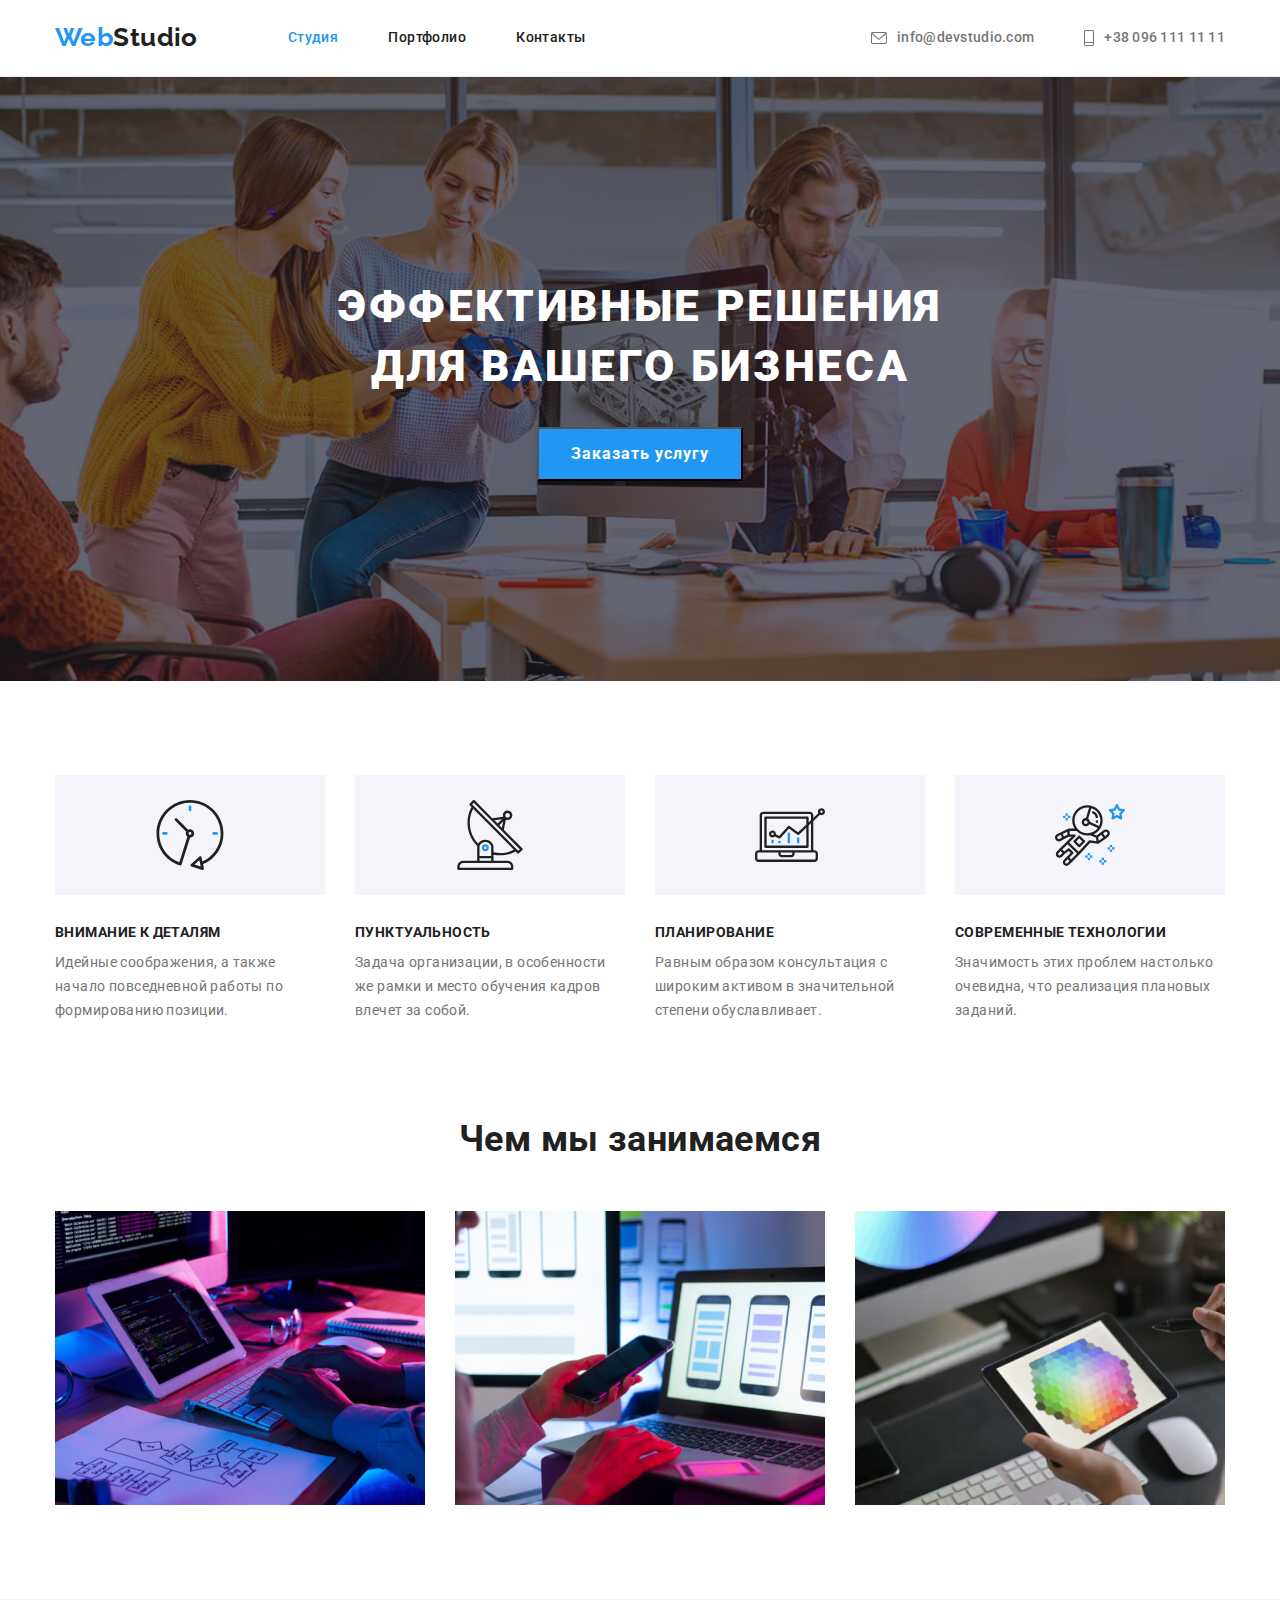
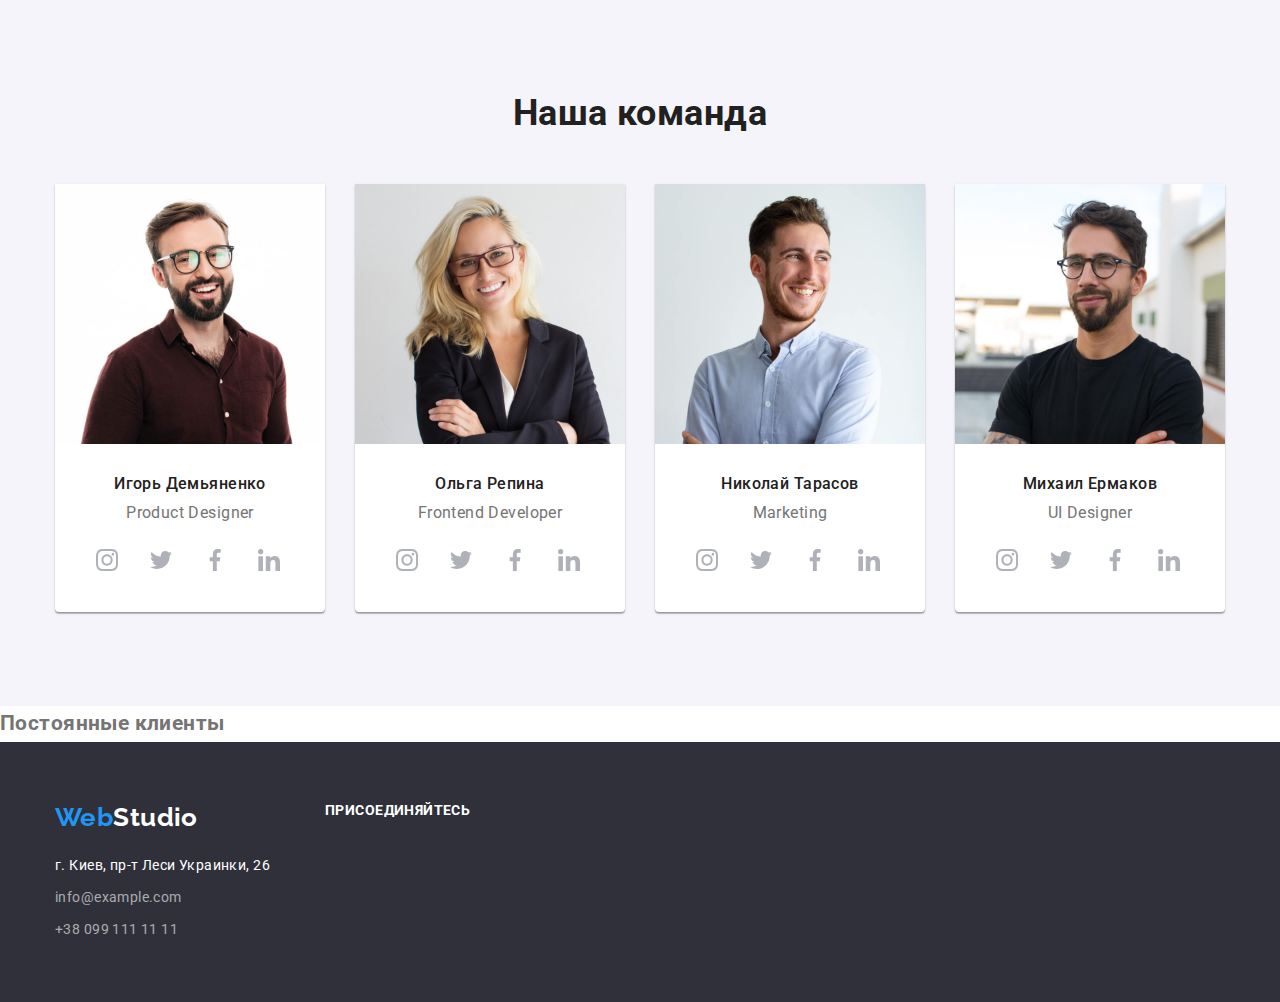
==== commit b53dcceb: "правки по хедеру" ====
--- a/index.html
+++ b/index.html
@@ -40,7 +40,7 @@
           </li>
           <li class="nav-item">
             <a href="" class="link">
-              <svg class="second-nav-mail">
+              <svg class="second-nav-smartphone">
                 <use class="second-nav-icon" href="./images/sprite.svg#smartphone"></use>
               </svg>
               +38 096 111 11 11
--- a/CSS/style.css
+++ b/CSS/style.css
@@ -145,6 +145,13 @@
   margin-right: 10px;
 }
 
+.second-nav .second-nav-smartphone {
+  width: 10px;
+  height: 16px;
+  fill: var(--text-color);
+  margin-right: 10px;
+}
+
 .second-nav .link:focus,
 .second-nav .link:hover {
   color: var(--text-accent);
@@ -155,6 +162,15 @@
   fill: var(--text-accent);
 }
 
+.link:focus .second-nav-smartphone,
+.link:hover .second-nav-smartphone {
+  fill: var(--text-accent);
+}
+
+.nav-item .link {
+  display: flex;
+  align-items: center;
+}
 /* =====================END Second NAVIGATION=============== */
 
 /* =================END Header================= */
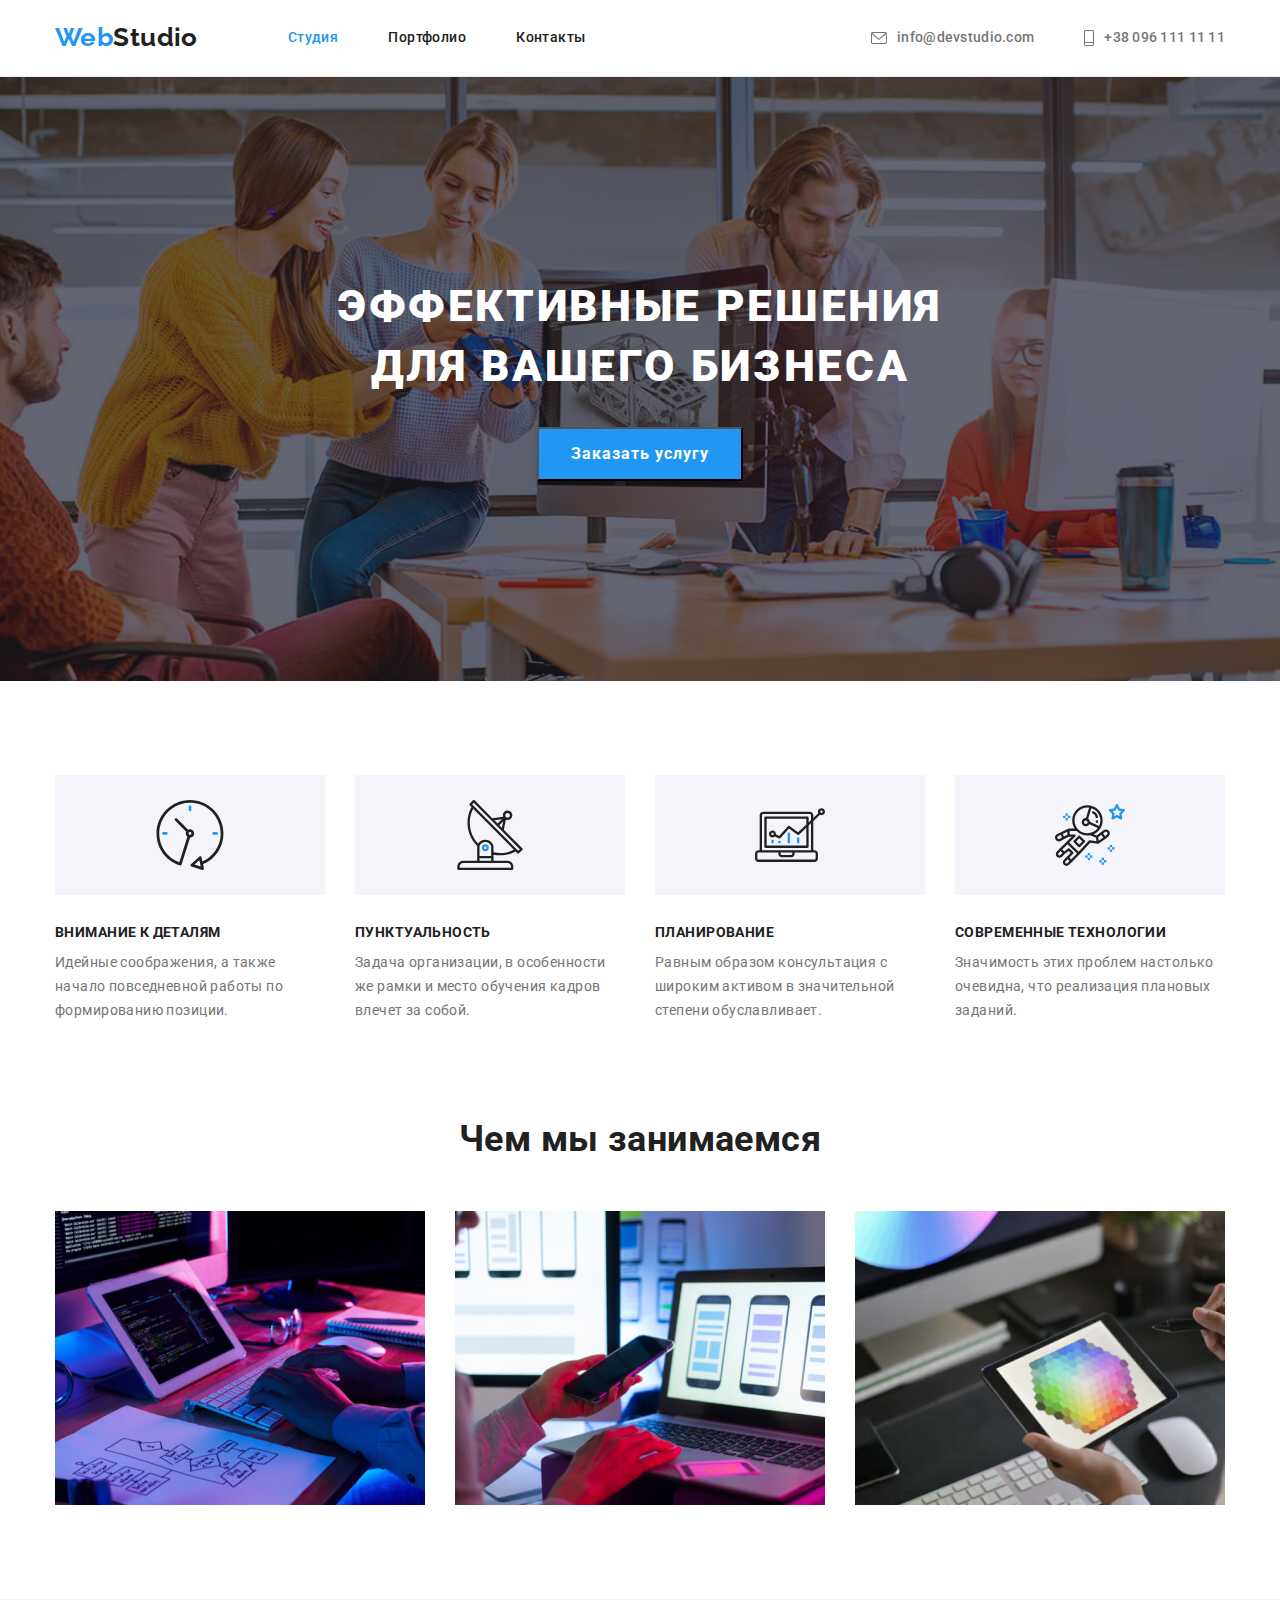
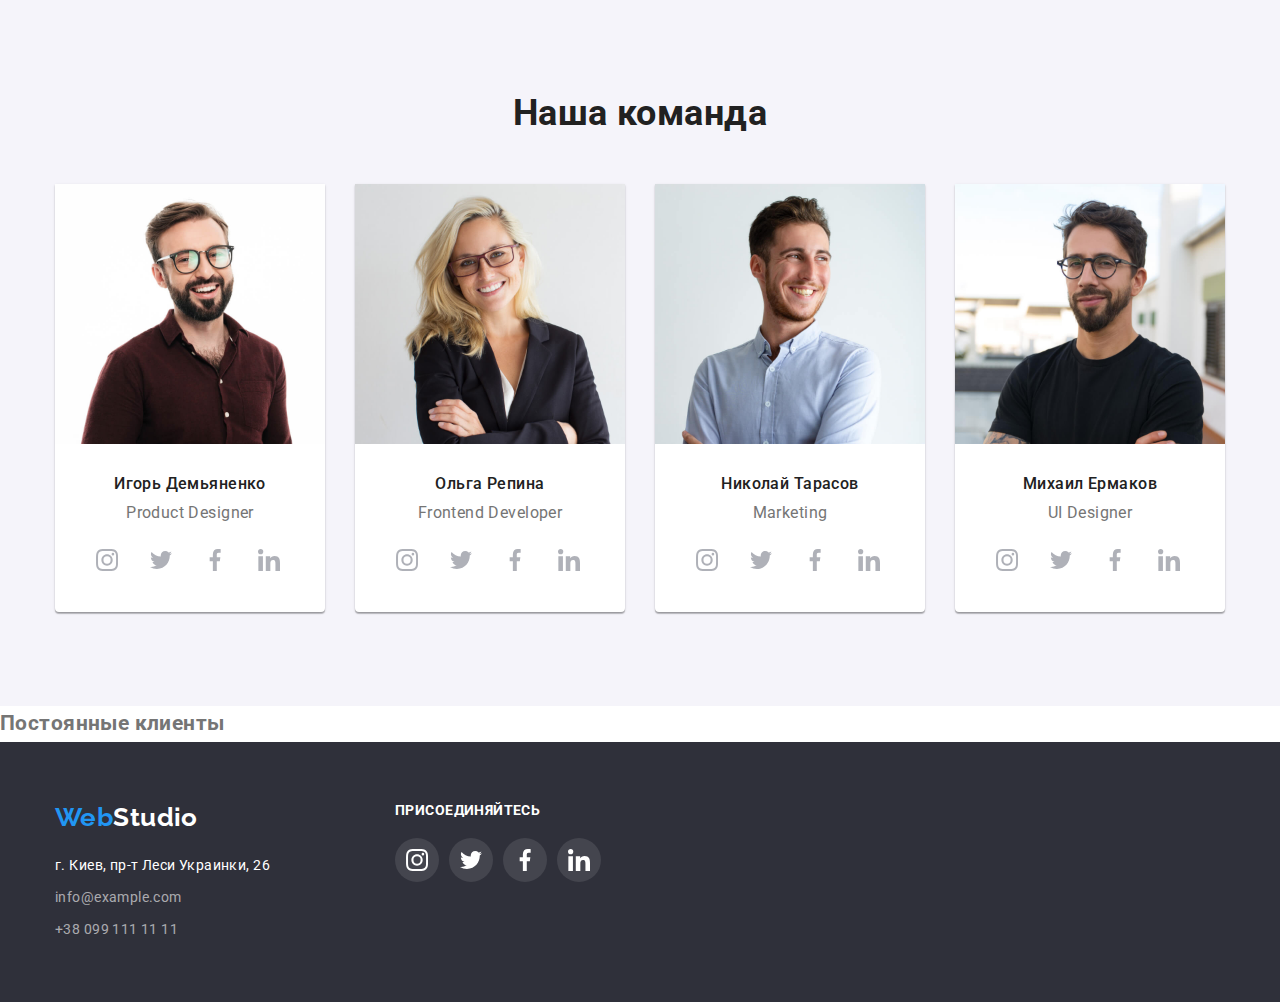
==== commit 0db99d51: "добавил иконки на футер" ====
--- a/index.html
+++ b/index.html
@@ -332,16 +332,32 @@
           <h2 class="section-title soshial-link-title">присоединяйтесь</h2>
           <ul class="soshial-link-list">
             <li class="soshial-link-item">
-              <a href="" class="soshial-link"></a>
+              <a href="" class="soshial-link">
+                <svg class="network-icon">
+                  <use class="icon" href="./images/sprite.svg#instagram"></use>
+                </svg>
+              </a>
             </li>
             <li class="soshial-link-item">
-              <a href="" class="soshial-link"></a>
+              <a href="" class="soshial-link">
+                <svg class="network-icon">
+                  <use class="icon" href="./images/sprite.svg#twitter"></use>
+                </svg>
+              </a>
             </li>
             <li class="soshial-link-item">
-              <a href="" class="soshial-link"></a>
+              <a href="" class="soshial-link">
+                <svg class="network-icon">
+                  <use class="icon" href="./images/sprite.svg#facebook"></use>
+                </svg>
+              </a>
             </li>
             <li class="soshial-link-item">
-              <a href="" class="soshial-link"></a>
+              <a href="" class="soshial-link">
+                <svg class="network-icon">
+                  <use class="icon" href="./images/sprite.svg#linkedin"></use>
+                </svg>
+              </a>
             </li>
           </ul>
         </div>
--- a/CSS/style.css
+++ b/CSS/style.css
@@ -498,8 +498,7 @@
 .footer-address-container {
   width: 270px;
   padding: 60px 0;
-  align-items: center;
-  /* justify-content: space-between; */
+  align-items: flex-start;
 }
 
 .footer-list-item {
@@ -509,7 +508,8 @@
 .soshial-link-container {
   width: 270px;
   padding: 60px 0;
-  align-items: center;
+  align-items: flex-start;
+  margin-left: 70px;
 }
 
 .soshial-link-title {
@@ -519,6 +519,46 @@
   letter-spacing: 0.03em;
   text-transform: uppercase;
   color: var(--text-wite-color);
+}
+
+.soshial-link-list {
+  display: flex;
+}
+
+.soshial-link-item:not(:last-child) {
+  margin-right: 10px;
+}
+
+.soshial-link-item {
+  margin-top: 20px;
+  background-color: rgba(255, 255, 255, 0.1);
+  border-radius: 50%;
+}
+
+.soshial-link {
+  width: 44px;
+  height: 44px;
+  display: inline-flex;
+  justify-content: center;
+  align-items: center;
+}
+
+.soshial-link .icon {
+  width: 22px;
+  height: 22px;
+  fill: var(--text-wite-color);
+}
+
+.soshial-link-item:hover {
+  display: flex;
+  width: 44px;
+  height: 44px;
+  background-color: #2196f3;
+  border-radius: 50%;
+}
+
+.soshial-link-item:hover .network-icon {
+  fill: #ffffff;
 }
 
 /* =================== END FOOTER ========================== */
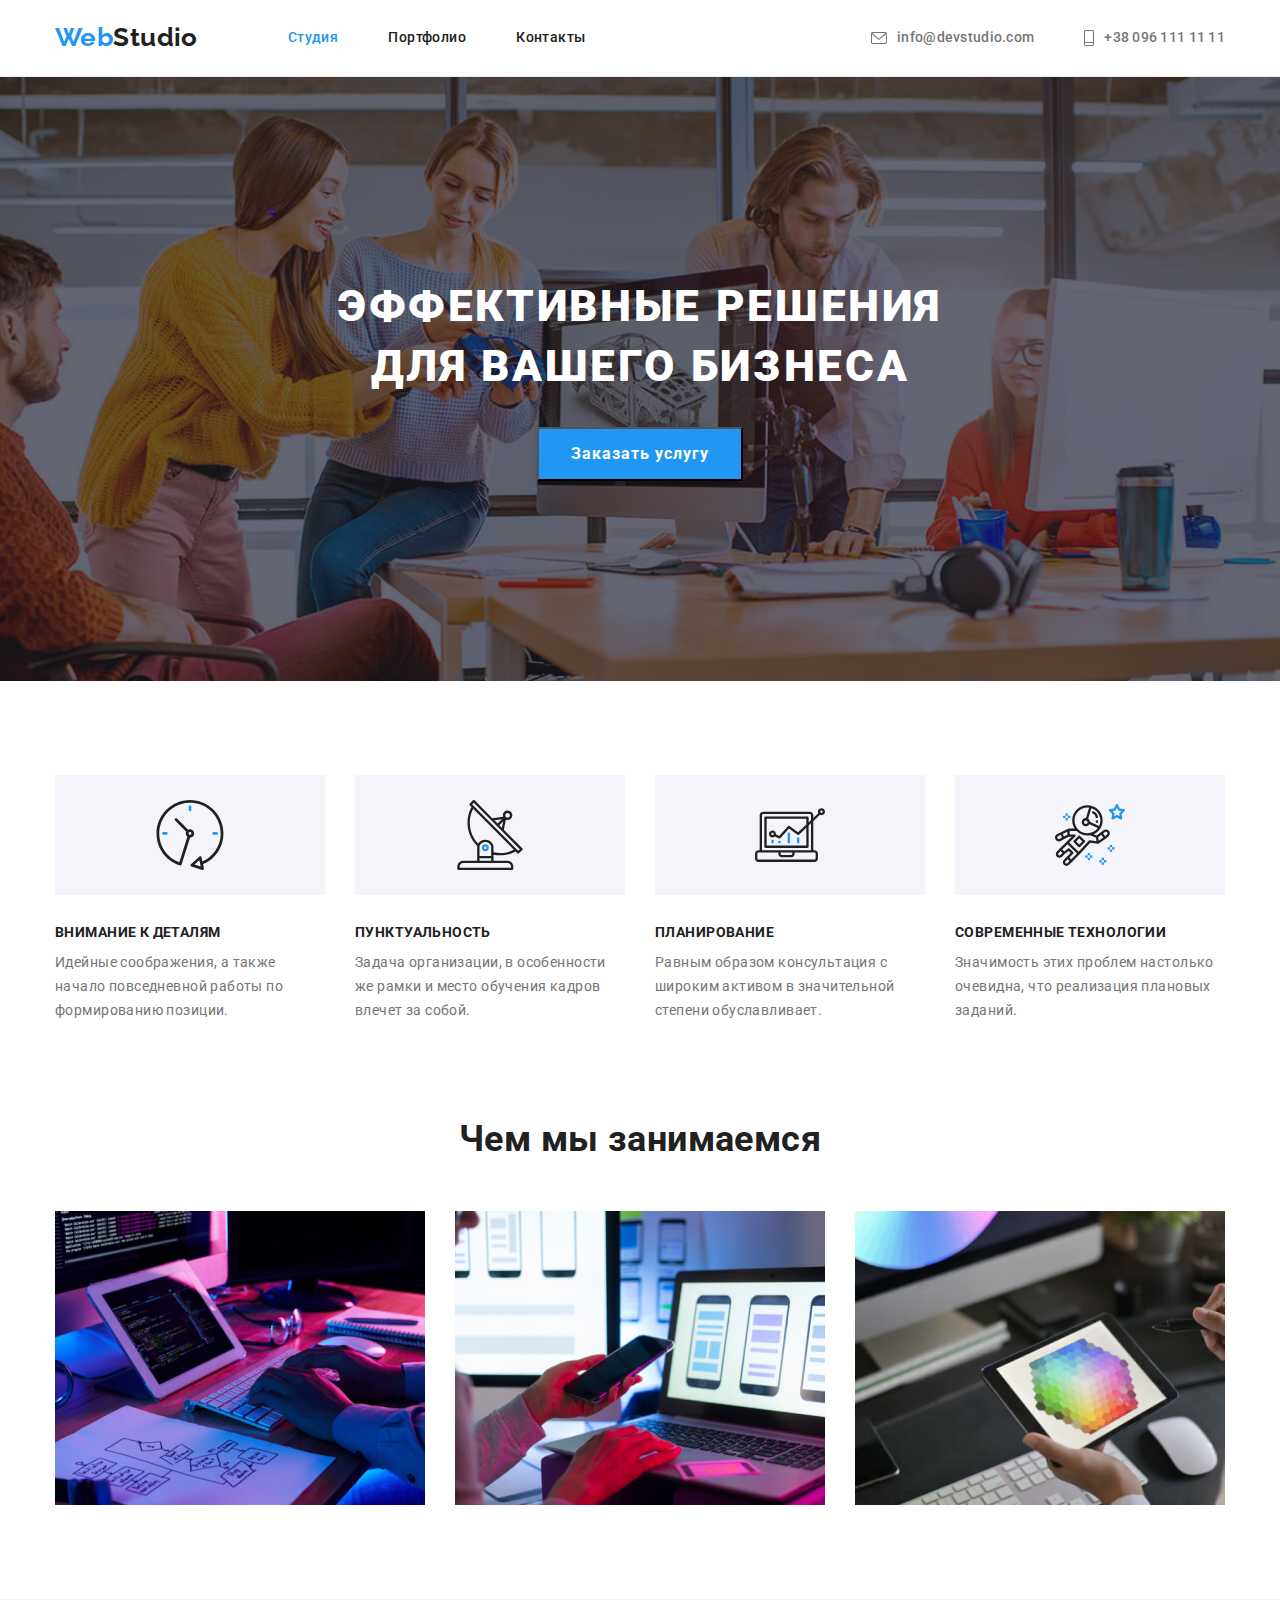
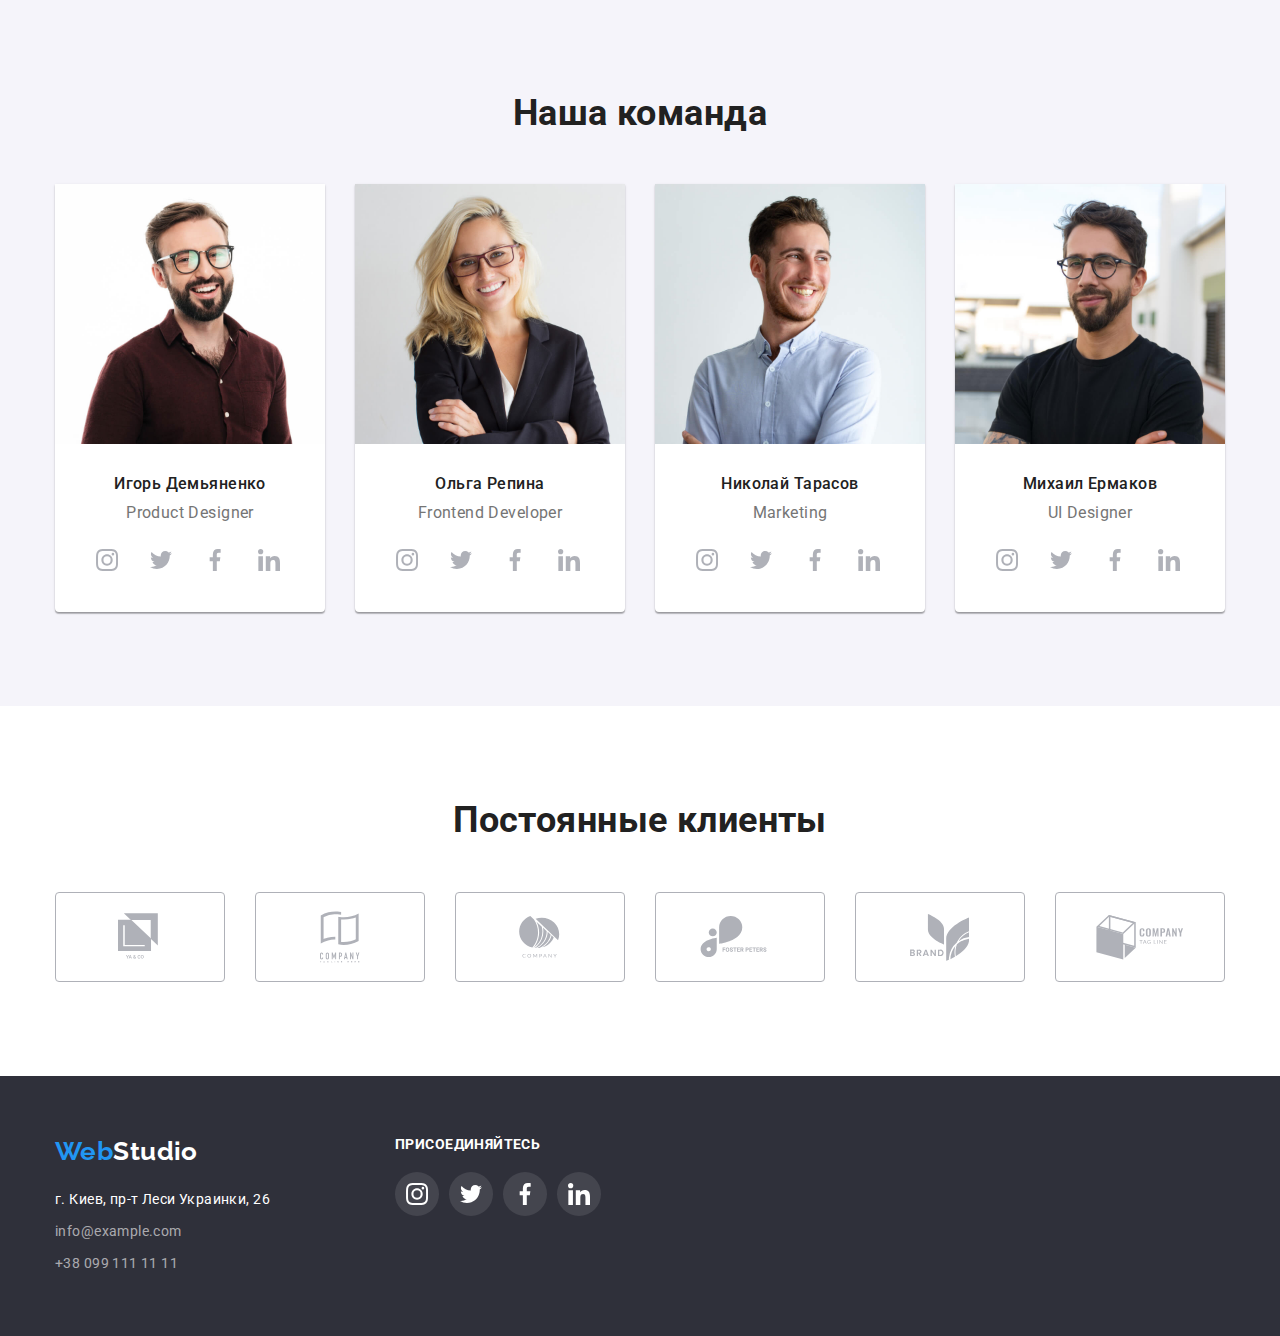
==== commit e7d8ce8f: "Сделал клиентов" ====
--- a/index.html
+++ b/index.html
@@ -277,27 +277,51 @@
       </section>
 
       <!-- Наши Клиенты -->
-      <section class="section">
-        <div>
-          <h2>Постоянные клиенты</h2>
-          <ul>
-            <li>
-              <a href=""></a>
-            </li>
-            <li>
-              <a href=""></a>
-            </li>
-            <li>
-              <a href=""></a>
-            </li>
-            <li>
-              <a href=""></a>
-            </li>
-            <li>
-              <a href=""></a>
-            </li>
-            <li>
-              <a href=""></a>
+      <section class="section section-clients">
+        <div class="container">
+          <h2 class="section-title name-page">Постоянные клиенты</h2>
+          <ul class="clients-list">
+            <li class="clients-item">
+              <a href="" class="clients-link">
+                <svg class="clients-img" width="44px" height="49px">
+                  <use class="clients-logo" href="./images/sprite.svg#logo1"></use>
+                </svg>
+              </a>
+            </li>
+            <li class="clients-item">
+              <a href="" class="clients-link">
+                <svg class="clients-img" width="40px" height="52px">
+                  <use class="clients-logo" href="./images/sprite.svg#logo2"></use>
+                </svg>
+              </a>
+            </li>
+            <li class="clients-item">
+              <a href="" class="clients-link">
+                <svg class="clients-img" width="41px" height="42px">
+                  <use class="clients-logo" href="./images/sprite.svg#logo3"></use>
+                </svg>
+              </a>
+            </li>
+            <li class="clients-item">
+              <a href="" class="clients-link">
+                <svg class="clients-img" width="80px" height="42px">
+                  <use class="clients-logo" href="./images/sprite.svg#logo4"></use>
+                </svg>
+              </a>
+            </li>
+            <li class="clients-item">
+              <a href="" class="clients-link">
+                <svg class="clients-img" width="59px" height="47px">
+                  <use class="clients-logo" href="./images/sprite.svg#logo5"></use>
+                </svg>
+              </a>
+            </li>
+            <li class="clients-item">
+              <a href="" class="clients-link">
+                <svg class="clients-img" width="88px" height="45px">
+                  <use class="clients-logo" href="./images/logo6.svg#logo6"></use>
+                </svg>
+              </a>
             </li>
           </ul>
         </div>
--- a/CSS/style.css
+++ b/CSS/style.css
@@ -456,6 +456,58 @@
 
 /* ======================END TEAM=================== */
 
+/* =========================== CLIENTS ========================== */
+
+.section-clients {
+  padding-top: 94px;
+  padding-bottom: 94px;
+}
+
+.clients-list {
+  display: flex;
+  margin-top: 50px;
+  flex-wrap: wrap;
+  margin-left: -30px;
+}
+
+.clients-item {
+  display: flex;
+  width: 170px;
+  height: 90px;
+  border: 1px solid #afb1b8;
+  box-sizing: border-box;
+  border-radius: 4px;
+  justify-content: center;
+  align-items: center;
+  margin-left: 30px;
+  flex-basis: calc((100% - 30px * 6) / 6);
+}
+
+.clients-img {
+  display: block;
+}
+
+.clients-logo {
+  fill: #afb1b8;
+}
+
+.clients-item:hover {
+  display: flex;
+  width: 170px;
+  height: 90px;
+  fill: var(--text-accent);
+  border: 1px solid var(--text-accent);
+  box-sizing: border-box;
+}
+
+.clients-item:hover .clients-logo {
+  width: 170px;
+  height: 90px;
+  fill: var(--text-accent);
+}
+
+/* ======================== END CLIENTS ============================= */
+
 /* ===================FOOTER========================== */
 
 .footer-page {
